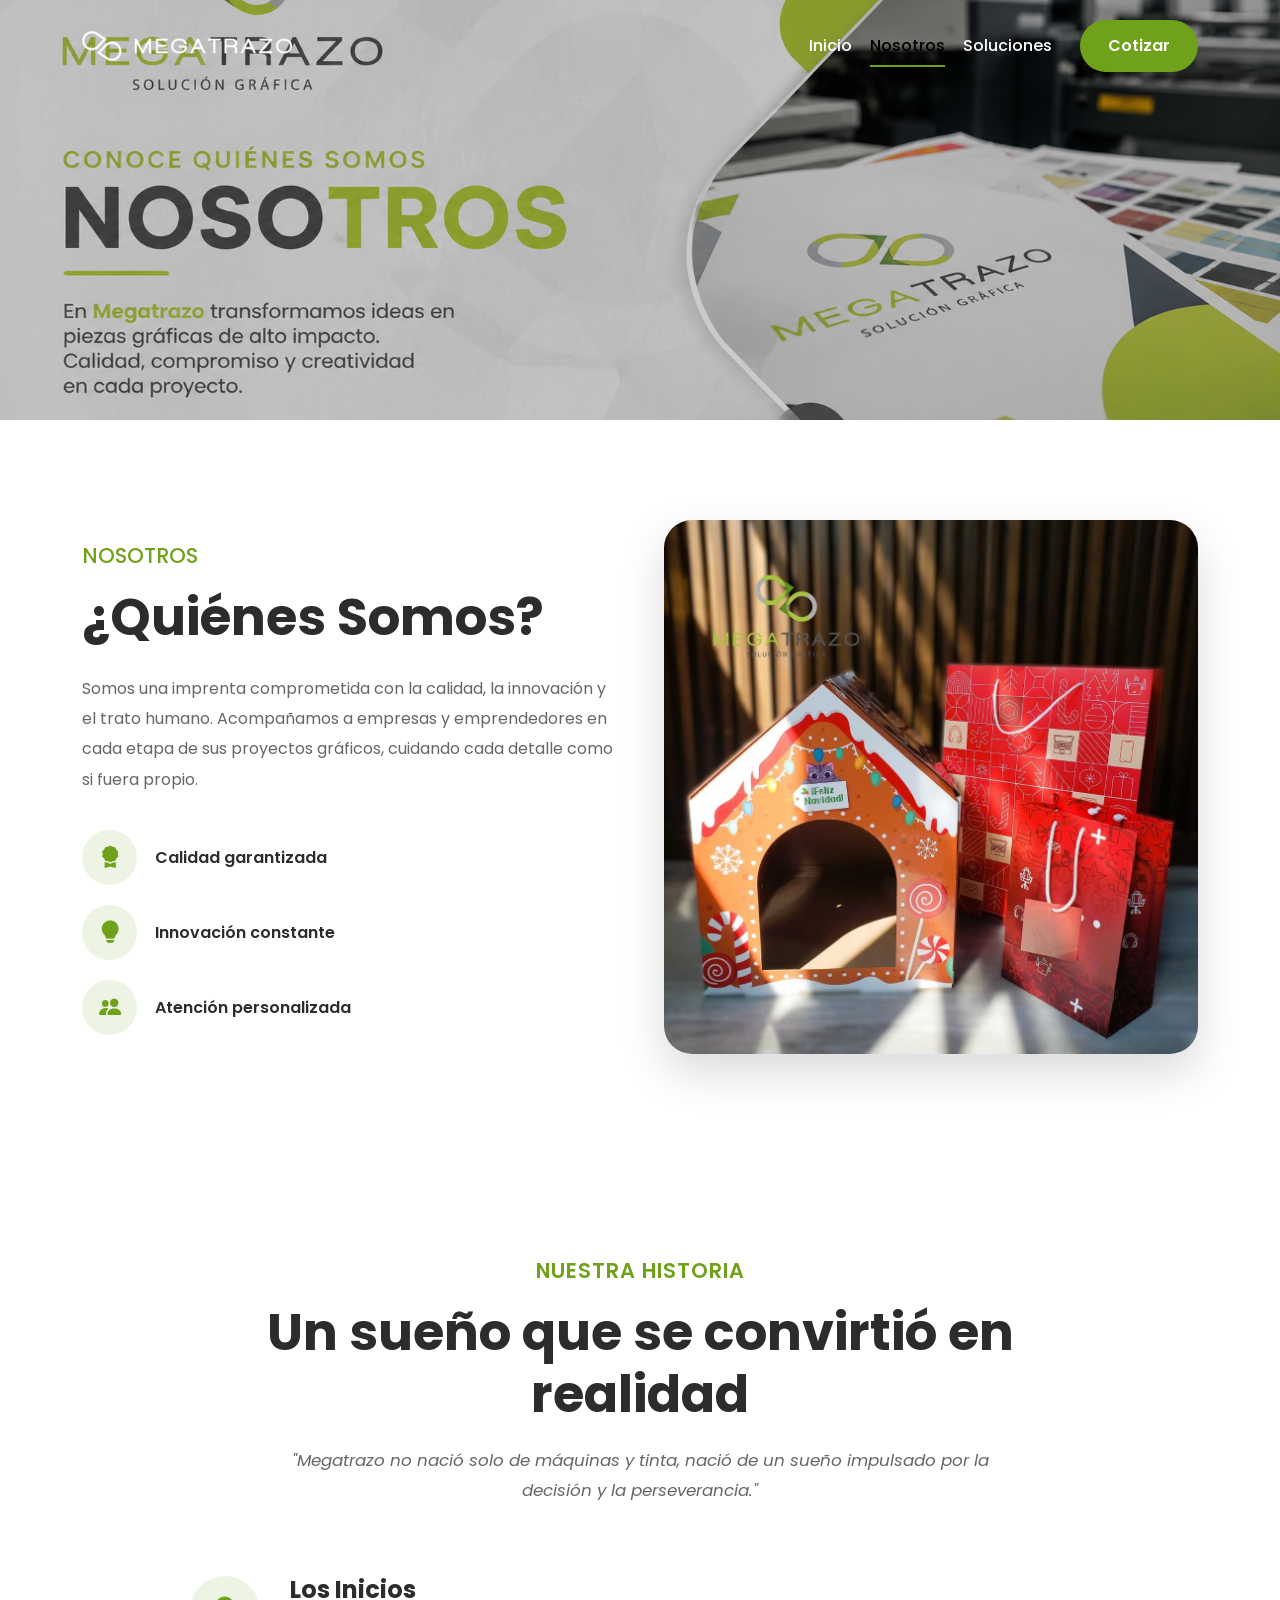
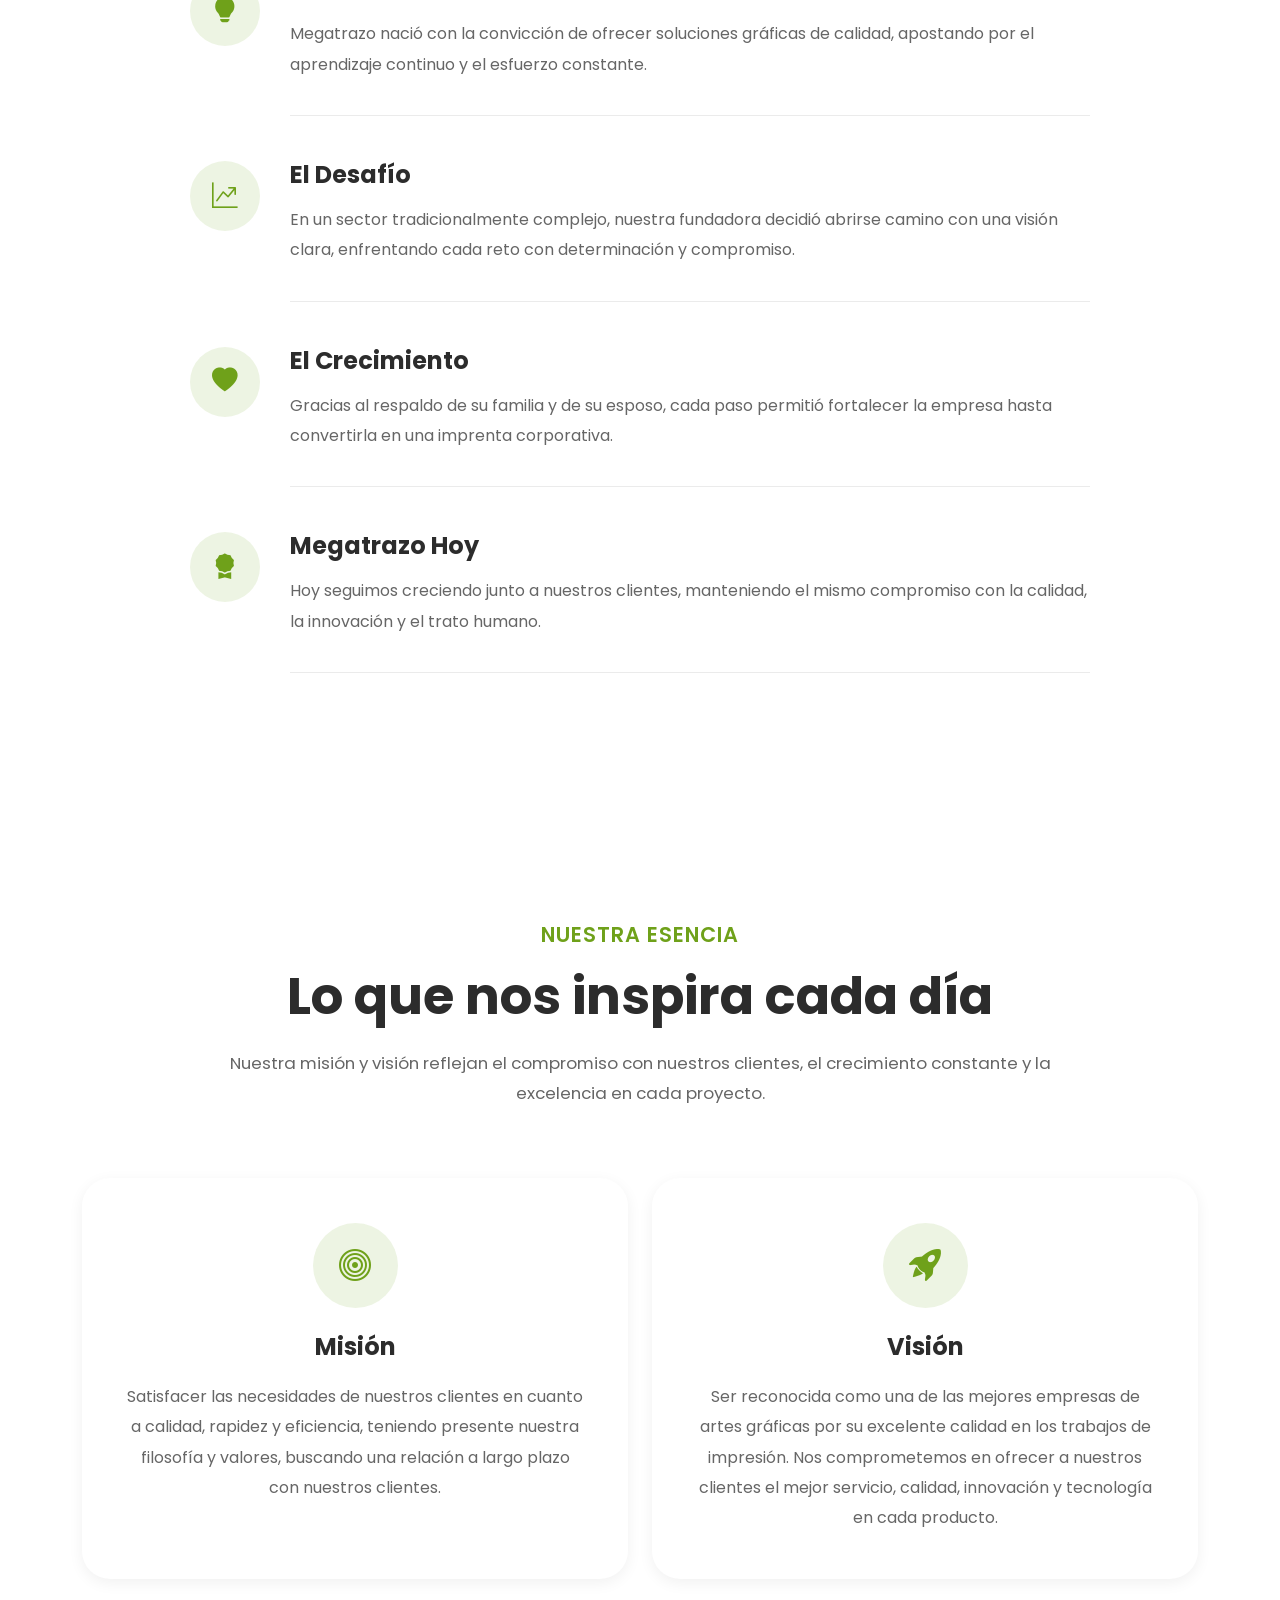
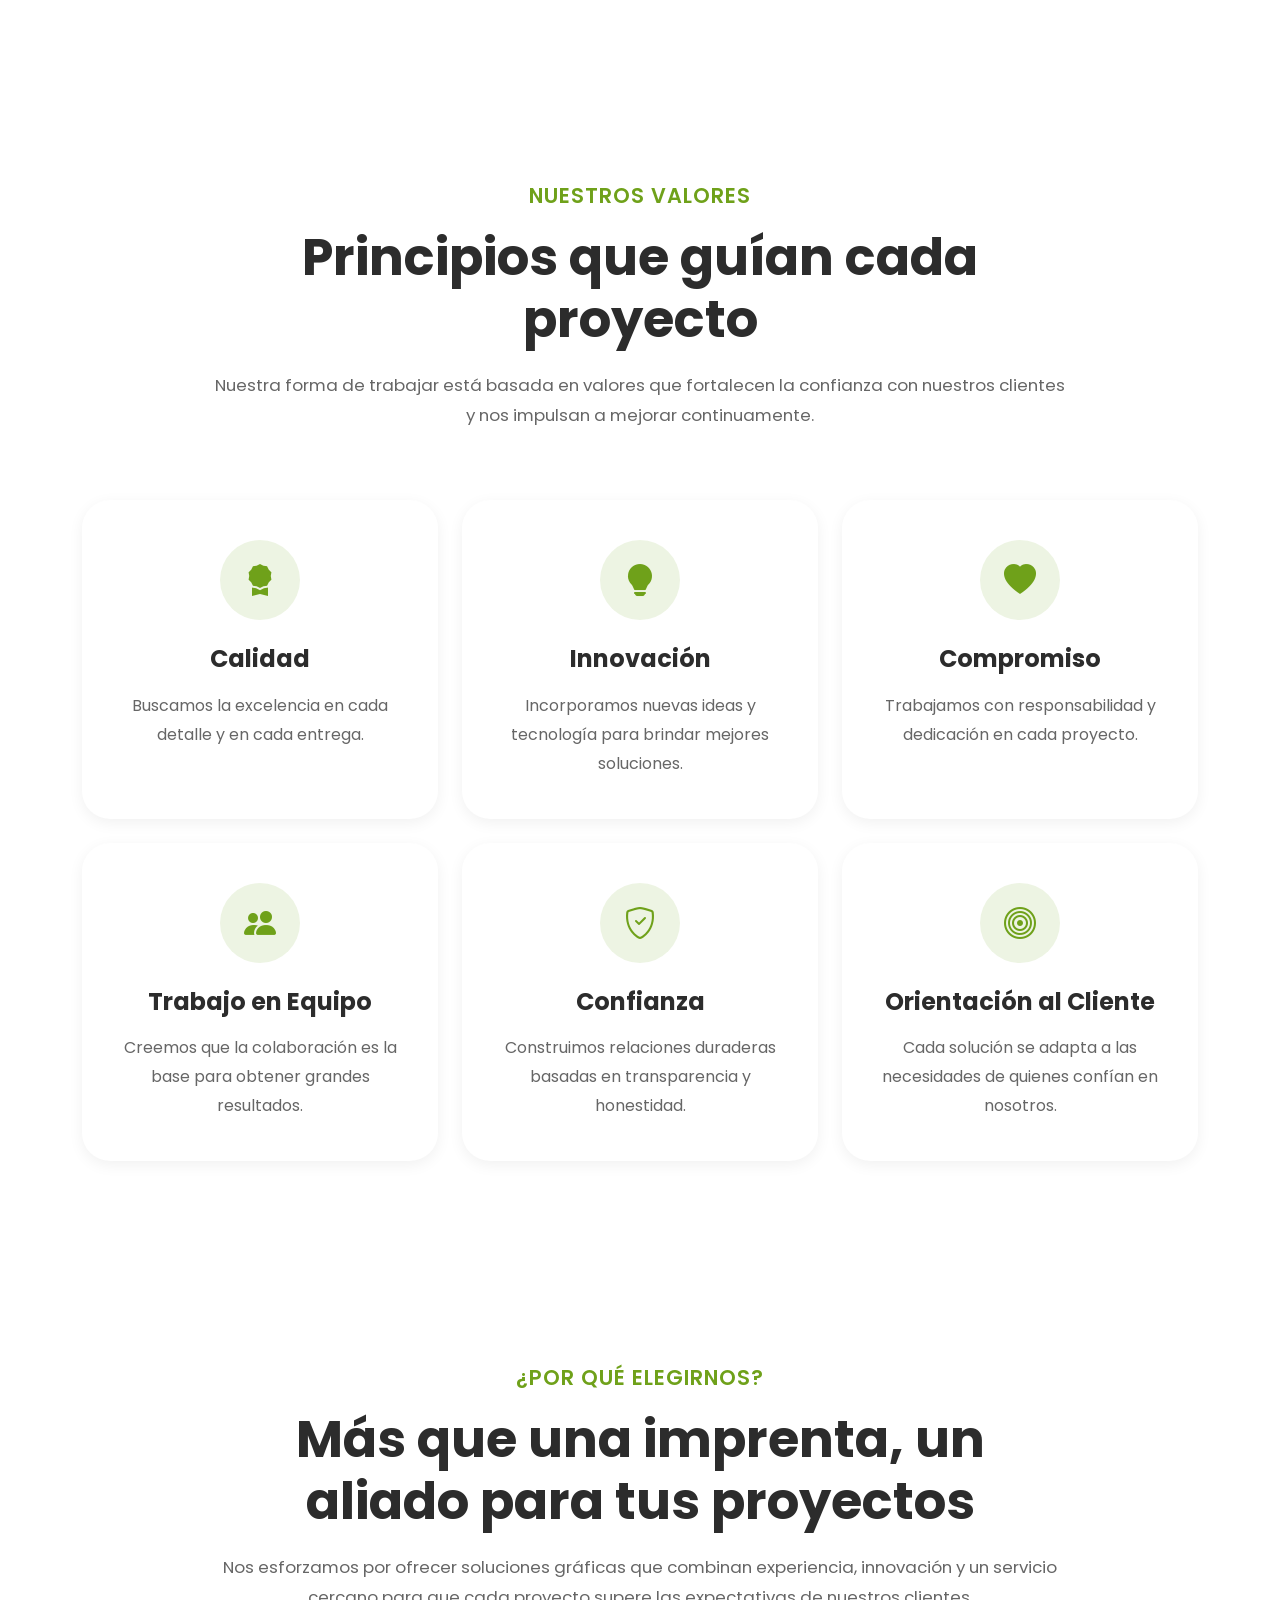
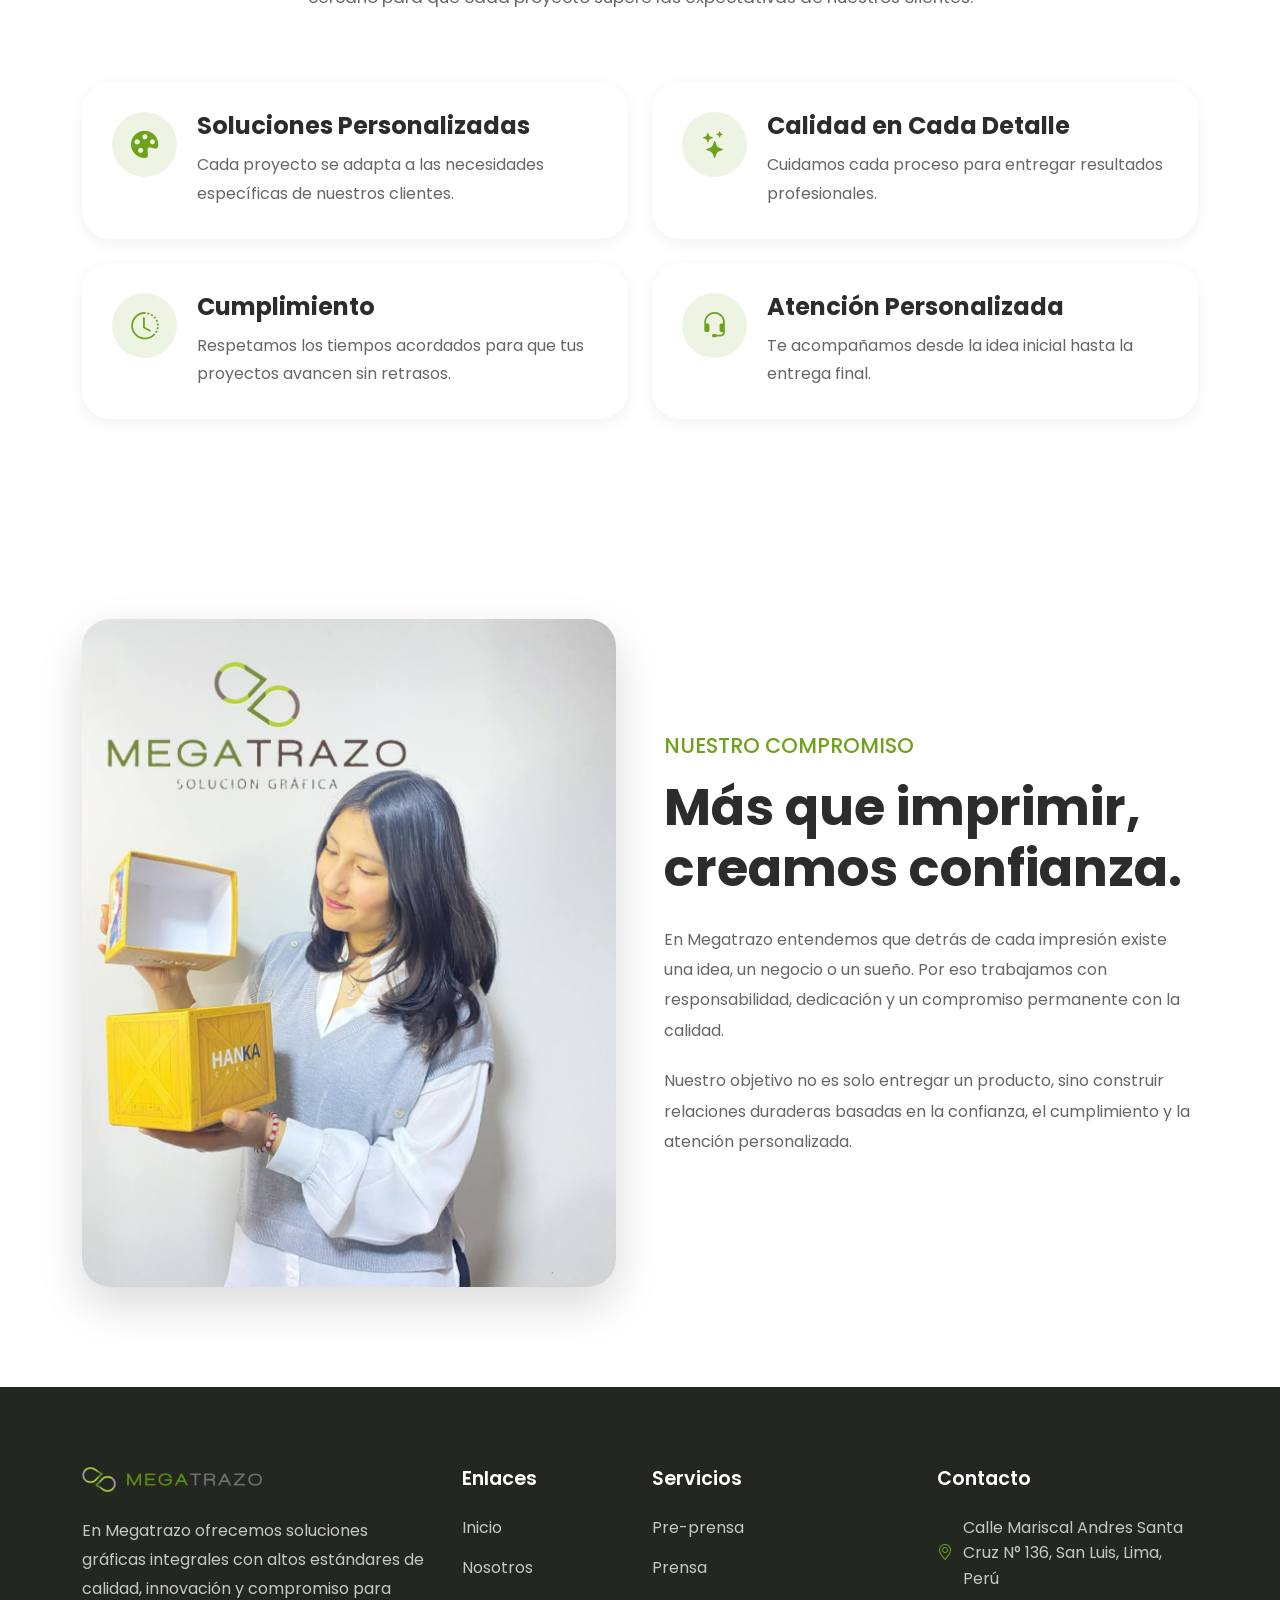
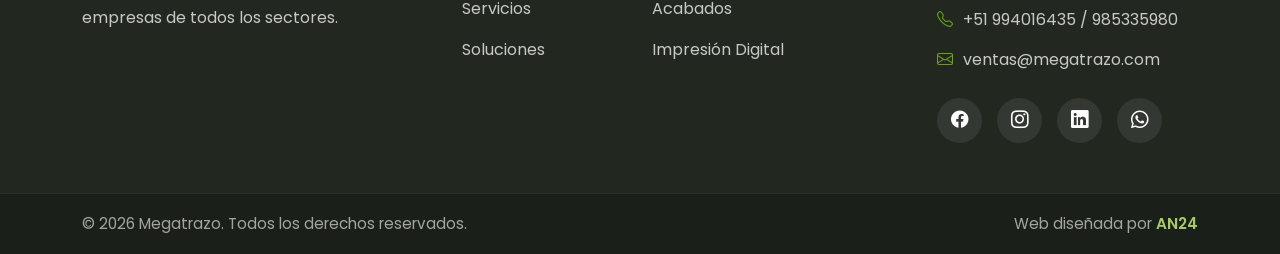
==== page/nosotros.html @ 012199a5 "Add files via upload" ====
<!DOCTYPE html>
<html lang="es">

<head>

    <meta charset="UTF-8">

    <meta name="viewport" content="width=device-width, initial-scale=1.0">

    <title>Megatrazo | Nosotros</title>

    <meta name="description"
        content="Conoce la historia, misión, visión y compromiso de Megatrazo, especialistas en soluciones gráficas e impresión.">

    <!-- Favicon -->

    <link rel="icon" href="../favicon.ico">

    <!-- Google Fonts -->

    <link rel="preconnect" href="https://fonts.googleapis.com">

    <link rel="preconnect" href="https://fonts.gstatic.com" crossorigin>

    <link href="https://fonts.googleapis.com/css2?family=Poppins:wght@300;400;500;600;700;800&display=swap"
        rel="stylesheet">

    <!-- Bootstrap -->

    <link href="https://cdn.jsdelivr.net/npm/bootstrap@5.3.7/dist/css/bootstrap.min.css" rel="stylesheet">

    <!-- Bootstrap Icons -->

    <link rel="stylesheet"
        href="https://cdn.jsdelivr.net/npm/bootstrap-icons@1.13.1/font/bootstrap-icons.min.css">

    <!-- CSS -->

    <link rel="stylesheet" href="../assets/css/global.css">

    <link rel="stylesheet" href="../assets/css/navbar.css">

    <link rel="stylesheet" href="../assets/css/nosotros.css">

    <link rel="stylesheet" href="../assets/css/hero.css">

    <link rel="stylesheet" href="../assets/css/footer.css">

    <link rel="stylesheet" href="../assets/css/animaciones.css">

    <link rel="stylesheet" href="../assets/css/responsive.css">

</head>

<body>

<!--======================================
                NAVBAR
======================================-->

<header class="header">

    <nav class="navbar navbar-expand-lg">

        <div class="container">

            <a class="navbar-brand" href="../index.html">

                <img src="../assets/logos/megatrazoblanco.png" alt="Megatrazo">

            </a>

            <button
                class="navbar-toggler"
                type="button"
                data-bs-toggle="offcanvas"
                data-bs-target="#menuMovil"
                aria-controls="menuMovil"
                aria-label="Abrir menú">

                <i class="bi bi-list"></i>

            </button>

            <div class="collapse navbar-collapse">

                <ul class="navbar-nav ms-auto">

                    <li class="nav-item">

                        <a class="nav-link" href="../index.html">

                            Inicio

                        </a>

                    </li>

                    <li class="nav-item">

                        <a class="nav-link active" href="../page/nosotros.html">

                            Nosotros

                        </a>

                    </li>

                    <li class="nav-item">

                        <a class="nav-link" href="../page/soluciones.html">

                            Soluciones

                        </a>

                    </li>

                </ul>

                <a href="../index.html#contacto" class="btn-navbar">

                    Cotizar

                </a>

            </div>

        </div>

    </nav>

</header>
<!--=====================================
            HERO INTERNO
======================================-->

<section class="page-hero hero-nosotros">

    <div class="page-overlay"></div>

</section>
<!--=====================================
            ¿QUIÉNES SOMOS?
======================================-->

<section class="who-we-are section">

    <div class="container">

        <div class="row align-items-center g-5">

            <!-- Contenido -->

            <div class="col-lg-6">

                <div class="who-content">

                    <span class="section-subtitle">

                        NOSOTROS

                    </span>

                    <h2>

                        ¿Quiénes Somos?

                    </h2>

                    <p>

                        Somos una imprenta comprometida con la calidad,
                        la innovación y el trato humano. Acompañamos
                        a empresas y emprendedores en cada etapa de
                        sus proyectos gráficos, cuidando cada detalle
                        como si fuera propio.

                    </p>

                    <div class="who-features">

                        <div class="feature-item">

                            <i class="bi bi-award-fill"></i>

                            <span>Calidad garantizada</span>

                        </div>

                        <div class="feature-item">

                            <i class="bi bi-lightbulb-fill"></i>

                            <span>Innovación constante</span>

                        </div>

                        <div class="feature-item">

                            <i class="bi bi-people-fill"></i>

                            <span>Atención personalizada</span>

                        </div>

                    </div>

                </div>

            </div>

            <!-- Imagen -->

            <div class="col-lg-6">

                <div class="who-image">

                    <img src="../assets/img/quienessomos.jpeg"
                        alt="¿Quiénes Somos?"
                        class="img-fluid">

                </div>

            </div>

        </div>

    </div>

</section>

<!--=====================================
            NUESTRA HISTORIA
======================================-->

<section class="history section">

    <div class="container">

        <div class="section-header">

            <span class="section-subtitle">

                NUESTRA HISTORIA

            </span>

            <h2>

                Un sueño que se convirtió en realidad

            </h2>

            <p class="history-intro">

                "Megatrazo no nació solo de máquinas y tinta,
                nació de un sueño impulsado por la decisión y la perseverancia."

            </p>

        </div>

        <div class="history-timeline">

            <div class="history-item">

                <div class="history-icon">

                    <i class="bi bi-lightbulb-fill"></i>

                </div>

                <div class="history-content">

                    <h4>Los Inicios</h4>

                    <p>

                        Megatrazo nació con la convicción de ofrecer
                        soluciones gráficas de calidad, apostando por
                        el aprendizaje continuo y el esfuerzo constante.

                    </p>

                </div>

            </div>

            <div class="history-item">

                <div class="history-icon">

                    <i class="bi bi-graph-up-arrow"></i>

                </div>

                <div class="history-content">

                    <h4>El Desafío</h4>

                    <p>

                        En un sector tradicionalmente complejo,
                        nuestra fundadora decidió abrirse camino con
                        una visión clara, enfrentando cada reto con
                        determinación y compromiso.

                    </p>

                </div>

            </div>

            <div class="history-item">

                <div class="history-icon">

                    <i class="bi bi-heart-fill"></i>

                </div>

                <div class="history-content">

                    <h4>El Crecimiento</h4>

                    <p>

                        Gracias al respaldo de su familia y de su esposo,
                        cada paso permitió fortalecer la empresa hasta
                        convertirla en una imprenta corporativa.

                    </p>

                </div>

            </div>

            <div class="history-item">

                <div class="history-icon">

                    <i class="bi bi-award-fill"></i>

                </div>

                <div class="history-content">

                    <h4>Megatrazo Hoy</h4>

                    <p>

                        Hoy seguimos creciendo junto a nuestros clientes,
                        manteniendo el mismo compromiso con la calidad,
                        la innovación y el trato humano.

                    </p>

                </div>

            </div>

        </div>

    </div>

</section>

<!--=====================================
            NUESTRA ESENCIA
======================================-->

<section class="essence section">

    <div class="container">

        <div class="section-header">

            <span class="section-subtitle">

                NUESTRA ESENCIA

            </span>

            <h2>

                Lo que nos inspira cada día

            </h2>

            <p>

                Nuestra misión y visión reflejan el compromiso con nuestros
                clientes, el crecimiento constante y la excelencia en cada proyecto.

            </p>

        </div>

        <div class="row g-4">

            <!-- MISIÓN -->

            <div class="col-lg-6">

                <div class="essence-card">

                    <div class="essence-icon">

                        <i class="bi bi-bullseye"></i>

                    </div>

                    <h3>

                        Misión

                    </h3>

                    <p>

                      Satisfacer las necesidades de nuestros clientes en cuanto a calidad, 
                      rapidez y eficiencia, teniendo presente nuestra filosofía y valores, 
                      buscando una relación a largo plazo con nuestros clientes.

                    </p>

                </div>

            </div>

            <!-- VISIÓN -->

            <div class="col-lg-6">

                <div class="essence-card">

                    <div class="essence-icon">

                        <i class="bi bi-rocket-takeoff-fill"></i>

                    </div>

                    <h3>

                        Visión

                    </h3>

                    <p>

                     Ser reconocida como una de las mejores empresas de artes 
                     gráficas por su excelente calidad en los trabajos de impresión. 
                     Nos comprometemos en ofrecer a nuestros clientes el mejor 
                     servicio, calidad, innovación y tecnología en cada producto.

                    </p>

                </div>

            </div>

        </div>

    </div>

</section>

<!--=====================================
            NUESTROS VALORES
======================================-->

<section class="values section">

    <div class="container">

        <div class="section-header">

            <span class="section-subtitle">

                NUESTROS VALORES

            </span>

            <h2>

                Principios que guían cada proyecto

            </h2>

            <p>

                Nuestra forma de trabajar está basada en valores que fortalecen
                la confianza con nuestros clientes y nos impulsan a mejorar
                continuamente.

            </p>

        </div>

        <div class="row g-4">

            <div class="col-md-6 col-lg-4">

                <div class="value-card">

                    <i class="bi bi-award-fill"></i>

                    <h4>Calidad</h4>

                    <p>

                        Buscamos la excelencia en cada detalle y en cada entrega.

                    </p>

                </div>

            </div>

            <div class="col-md-6 col-lg-4">

                <div class="value-card">

                    <i class="bi bi-lightbulb-fill"></i>

                    <h4>Innovación</h4>

                    <p>

                        Incorporamos nuevas ideas y tecnología para brindar mejores soluciones.

                    </p>

                </div>

            </div>

            <div class="col-md-6 col-lg-4">

                <div class="value-card">

                    <i class="bi bi-heart-fill"></i>

                    <h4>Compromiso</h4>

                    <p>

                        Trabajamos con responsabilidad y dedicación en cada proyecto.

                    </p>

                </div>

            </div>

            <div class="col-md-6 col-lg-4">

                <div class="value-card">

                    <i class="bi bi-people-fill"></i>

                    <h4>Trabajo en Equipo</h4>

                    <p>

                        Creemos que la colaboración es la base para obtener grandes resultados.

                    </p>

                </div>

            </div>

            <div class="col-md-6 col-lg-4">

                <div class="value-card">

                    <i class="bi bi-shield-check"></i>

                    <h4>Confianza</h4>

                    <p>

                        Construimos relaciones duraderas basadas en transparencia y honestidad.

                    </p>

                </div>

            </div>

            <div class="col-md-6 col-lg-4">

                <div class="value-card">

                    <i class="bi bi-bullseye"></i>

                    <h4>Orientación al Cliente</h4>

                    <p>

                        Cada solución se adapta a las necesidades de quienes confían en nosotros.

                    </p>

                </div>

            </div>

        </div>

    </div>

</section>

<!--=====================================
        ¿POR QUÉ ELEGIR MEGATRAZO?
======================================-->

<section class="why-megatrazo section">

    <div class="container">

        <div class="section-header">

            <span class="section-subtitle">

                ¿POR QUÉ ELEGIRNOS?

            </span>

            <h2>

                Más que una imprenta, un aliado para tus proyectos

            </h2>

            <p>

                Nos esforzamos por ofrecer soluciones gráficas que combinan
                experiencia, innovación y un servicio cercano para que cada
                proyecto supere las expectativas de nuestros clientes.

            </p>

        </div>

        <div class="row g-4">

            <div class="col-md-6">

                <div class="why-card">

                    <i class="bi bi-palette-fill"></i>

                    <div>

                        <h4>Soluciones Personalizadas</h4>

                        <p>Cada proyecto se adapta a las necesidades específicas de nuestros clientes.</p>

                    </div>

                </div>

            </div>

            <div class="col-md-6">

                <div class="why-card">

                    <i class="bi bi-stars"></i>

                    <div>

                        <h4>Calidad en Cada Detalle</h4>

                        <p>Cuidamos cada proceso para entregar resultados profesionales.</p>

                    </div>

                </div>

            </div>

            <div class="col-md-6">

                <div class="why-card">

                    <i class="bi bi-clock-history"></i>

                    <div>

                        <h4>Cumplimiento</h4>

                        <p>Respetamos los tiempos acordados para que tus proyectos avancen sin retrasos.</p>

                    </div>

                </div>

            </div>

            <div class="col-md-6">

                <div class="why-card">

                    <i class="bi bi-headset"></i>

                    <div>

                        <h4>Atención Personalizada</h4>

                        <p>Te acompañamos desde la idea inicial hasta la entrega final.</p>

                    </div>

                </div>

            </div>

        </div>

    </div>

</section>

<!--=====================================
        NUESTRO COMPROMISO
======================================-->

<section class="commitment section">

    <div class="container">

        <div class="row align-items-center g-5">

            <div class="col-lg-6">

                <div class="commitment-image">

                    <img src="../assets/img/compromiso.jpeg"
                        class="img-fluid"
                        alt="Compromiso Megatrazo">

                </div>

            </div>

            <div class="col-lg-6">

                <div class="commitment-content">

                    <span class="section-subtitle">

                        NUESTRO COMPROMISO

                    </span>

                    <h2>

                        Más que imprimir, creamos confianza.

                    </h2>

                    <p>

                        En Megatrazo entendemos que detrás de cada impresión
                        existe una idea, un negocio o un sueño. Por eso
                        trabajamos con responsabilidad, dedicación y un
                        compromiso permanente con la calidad.

                    </p>

                    <p>

                        Nuestro objetivo no es solo entregar un producto,
                        sino construir relaciones duraderas basadas en la
                        confianza, el cumplimiento y la atención
                        personalizada.

                    </p>

                </div>

            </div>

        </div>

    </div>

</section>

<!--=====================================
                FOOTER
======================================-->

<footer class="footer">

    <div class="container">

        <div class="row gy-5">

            <!-- Logo -->

            <div class="col-lg-4">

                <img src="../assets/logos/megatrazologo.png"
                     alt="Megatrazo"
                     class="footer-logo">

                <p class="footer-description">

                    En Megatrazo ofrecemos soluciones gráficas integrales con altos estándares de calidad, innovación y compromiso para empresas de todos los sectores.

                </p>

            </div>

            <!-- Enlaces -->

            <div class="col-lg-2 col-md-4">

                <h5>Enlaces</h5>

                <ul>

                    <li><a href="index.html">Inicio</a></li>

                    <li><a href="pages/nosotros.html">Nosotros</a></li>

                    <li><a href="pages/servicios.html">Servicios</a></li>

                    <li><a href="pages/soluciones.html">Soluciones</a></li>

                </ul>

            </div>

            <!-- Servicios -->

            <div class="col-lg-3 col-md-4">

                <h5>Servicios</h5>

                <ul>

                    <li>Pre-prensa</li>

                    <li>Prensa</li>

                    <li>Acabados</li>

                    <li>Impresión Digital</li>

                </ul>

            </div>

            <!-- Contacto -->

            <div class="col-lg-3 col-md-4">

                <h5>Contacto</h5>

                <ul>

                    <li>

                        <i class="bi bi-geo-alt"></i>

                        Calle Mariscal Andres Santa Cruz N° 136, San Luis, Lima, Perú

                    </li>

                    <li>

                        <i class="bi bi-telephone"></i>

                        +51 994016435 / 985335980

                    </li>

                    <li>

                        <i class="bi bi-envelope"></i>

                        ventas@megatrazo.com

                    </li>

                </ul>

                <div class="footer-social">

                    <a href="#"><i class="bi bi-facebook"></i></a>

                    <a href="#"><i class="bi bi-instagram"></i></a>

                    <a href="#"><i class="bi bi-linkedin"></i></a>

                    <a href="#"><i class="bi bi-whatsapp"></i></a>

                </div>

            </div>

        </div>

    </div>

</footer>

<!--=====================================
            SUB FOOTER
======================================-->

<div class="sub-footer">

    <div class="container">

        <div class="sub-footer-content">

            <span>

                © 2026 Megatrazo. Todos los derechos reservados.

            </span>

            <span>

                Web diseñada por

                <a href="https://andresv241218.github.io/AN24/"
                   target="_blank">

                    AN24

                </a>

            </span>

        </div>

    </div>

</div>

    <!-- Bootstrap -->

    <script src="https://cdn.jsdelivr.net/npm/bootstrap@5.3.7/dist/js/bootstrap.bundle.min.js"></script>

    <!-- JavaScript -->

    <script src="../assets/js/navbar.js"></script>

    <script src="../assets/js/animaciones.js"></script>

</body>

</html>
---- assets/css/global.css ----
/*=========================================
            GOOGLE FONTS
=========================================*/

@import url('https://fonts.googleapis.com/css2?family=Poppins:wght@300;400;500;600;700;800&display=swap');


/*=========================================
            VARIABLES GLOBALES
=========================================*/

:root{

    /* COLORES CORPORATIVOS */

    --primary: #6FA11A;
    --primary-dark: #5A8C16;
    --primary-light: #A7C96A;

    /* FONDOS */

    --white: #FFFFFF;
    --background: #F7F8F5;
    --surface: #FFFFFF;
    --surface-alt: #F2F4EF;

    /* TEXTOS */

    --text: #2C2C2C;
    --text-light: #666666;
    --text-muted: #8A8A8A;

    /* BORDES */

    --border: #E5E7EB;

    /* SOMBRAS */

    --shadow-sm: 0 4px 15px rgba(0,0,0,.06);
    --shadow: 0 10px 30px rgba(0,0,0,.08);
    --shadow-lg: 0 18px 45px rgba(0,0,0,.15);

    /* RADIOS */

    --radius-sm: 10px;
    --radius: 18px;
    --radius-lg: 28px;

    /* TRANSICIONES */

    --transition: .35s ease;

}


/*=========================================
                RESET
=========================================*/

*{

    margin:0;
    padding:0;
    box-sizing:border-box;

}

html{

    scroll-behavior:smooth;

}

body{

    font-family:'Poppins',sans-serif;
    background:var(--background);
    color:var(--text);
    overflow-x:hidden;
    line-height:1.6;

}

img{

    max-width:100%;
    display:block;

}

a{

    text-decoration:none;
    color:inherit;

}

ul,
ol{

    list-style:none;
    margin:0;
    padding:0;

}

button{

    border:none;
    background:none;
    cursor:pointer;
    font-family:inherit;

}

input,
textarea,
select{

    font-family:inherit;
    outline:none;

}

textarea{

    resize:none;

}


/*=========================================
            CONTENEDOR
=========================================*/

.container{

    width:min(92%,1320px);
    margin:auto;

}


/*=========================================
            TIPOGRAFÍA
=========================================*/

h1,
h2,
h3,
h4,
h5,
h6{

    color:var(--text);
    font-weight:700;
    line-height:1.2;

}

h1{

    font-size:clamp(2.8rem,6vw,5rem);

}

h2{

    font-size:clamp(2.2rem,4vw,3.2rem);

}

h3{

    font-size:1.5rem;

}

p{

    color:var(--text-light);
    line-height:1.8;
    margin-bottom:0;

}


/*=========================================
            BOTONES
=========================================*/

.btn-primary{

    display:inline-flex;
    align-items:center;
    justify-content:center;
    gap:10px;

    padding:15px 30px;

    background:var(--primary);

    color:var(--white);

    border-radius:var(--radius);

    font-weight:600;

    transition:var(--transition);

    box-shadow:var(--shadow);

}

.btn-primary:hover{

    background:var(--primary-dark);

    transform:translateY(-4px);

    color:var(--white);

}

.btn-secondary{

    display:inline-flex;
    align-items:center;
    justify-content:center;
    gap:10px;

    padding:15px 30px;

    border:2px solid var(--white);

    color:var(--white);

    border-radius:var(--radius);

    transition:var(--transition);

}

.btn-secondary:hover{

    background:var(--white);

    color:var(--text);

}


/*=========================================
            SECCIONES
=========================================*/

section{

    padding:100px 0;

}


/*=========================================
        TITULO DE SECCIÓN
=========================================*/

.section-header{

    max-width:700px;

    margin:0 auto 60px;

    text-align:center;

}

.section-header span{

    display:inline-block;

    margin-bottom:15px;

    color:var(--primary);

    font-weight:600;

    letter-spacing:1px;

    text-transform:uppercase;

}

.section-header h2{

    margin-bottom:20px;

}

.section-header p{

    font-size:1.05rem;

}


/*=========================================
            SELECCIÓN
=========================================*/

::selection{

    background:var(--primary);

    color:var(--white);

}


/*=========================================
            SCROLLBAR
=========================================*/

::-webkit-scrollbar{

    width:10px;

}

::-webkit-scrollbar-track{

    background:#ECECEC;

}

::-webkit-scrollbar-thumb{

    background:var(--primary);

    border-radius:30px;

}

::-webkit-scrollbar-thumb:hover{

    background:var(--primary-dark);

}

/*=========================================
        SECTION
=========================================*/

.section{

    padding: 100px 0;

}


/*=========================================
        SECTION HEADER
=========================================*/

.section-header{

    max-width: 850px;

    margin: 0 auto 70px;

    text-align: center;

}

.section-title-main{

    font-size: clamp(2.8rem, 5vw, 4rem);

    font-weight: 700;

    line-height: 1.2;

    color: var(--text);

    margin-bottom: 18px;

}

.section-subtitle{

    font-size: 1.3rem;

    font-weight: 500;

    color: var(--primary);

    margin-bottom: 20px;

}

.section-description{

    max-width: 700px;

    margin: 0 auto;

    font-size: 1.05rem;

    line-height: 1.8;

    color: var(--text-light);

}
---- assets/css/navbar.css ----
/*=========================================
                NAVBAR
=========================================*/

.header{

    position: fixed;

    top: 0;

    left: 0;

    width: 100%;

    z-index: 9999;

}


/*=========================================
            NAVBAR
=========================================*/

.navbar{

    padding: 20px 0;

    transition: var(--transition);

    background: transparent;

}

.navbar.scrolled{

    background: #afe05a;

    backdrop-filter: blur(18px);

    -webkit-backdrop-filter: blur(18px);

    box-shadow: var(--shadow);

    padding: 14px 0;

}


/*=========================================
                LOGO
=========================================*/

.navbar-brand{

    padding: 0;

}

.navbar-brand img{

    height: 30px;

    transition: var(--transition);

}

.navbar-brand:hover img{

    transform: scale(1.05);

}


/*=========================================
                MENU
=========================================*/

.navbar-nav{

    gap: 18px;

}

.nav-link{

    position: relative;

    color: var(--white);

    font-weight: 500;

    padding: 0 !important;

    transition: var(--transition);

}

.navbar.scrolled .nav-link{

    color: var(--text);

}

.nav-link:hover{

    color: var(--primary);

}


/*=========================================
        LINEA ANIMADA
=========================================*/

.nav-link::after{

    content: "";

    position: absolute;

    left: 0;

    bottom: -8px;

    width: 0;

    height: 2px;

    background: var(--primary);

    transition: var(--transition);

}

.nav-link:hover::after,

.nav-link.active::after{

    width: 100%;

}


/*=========================================
            BOTON COTIZAR
=========================================*/

.btn-navbar{

    display: inline-flex;

    align-items: center;

    justify-content: center;

    padding: 13px 28px;

    background: var(--primary);

    color: var(--white);

    border-radius: 50px;

    font-weight: 600;

    transition: var(--transition);

    box-shadow: var(--shadow-sm);

    margin-left: 28px;

}

.btn-navbar:hover{

    background: var(--primary-dark);

    color: var(--white);

    transform: translateY(-3px);

    box-shadow: var(--shadow);

}


/*=========================================
            HAMBURGUESA
=========================================*/

.navbar-toggler{

    border: none;

    padding: 0;

    color: var(--white);

    font-size: 2rem;

    transition: var(--transition);

}

.navbar-toggler:focus{

    box-shadow: none;

}

.navbar.scrolled .navbar-toggler{

    color: var(--text);

}


/*=========================================
            OFFCANVAS
=========================================*/

.offcanvas{

    width: 320px;

    background: var(--surface);

}

.offcanvas-header{

    padding: 25px;

    border-bottom: 1px solid var(--border);

}

.offcanvas-body{

    padding: 30px 25px;

}


/*=========================================
            MENU MOVIL
=========================================*/

.mobile-menu{

    display: flex;

    flex-direction: column;

    gap: 20px;

}

.mobile-menu li{

    border-bottom: 1px solid var(--border);

    padding-bottom: 18px;

}

.mobile-menu a{

    display: flex;

    align-items: center;

    gap: 14px;

    color: var(--text);

    font-weight: 500;

    transition: var(--transition);

}

.mobile-menu a:hover{

    color: var(--primary);

    padding-left: 10px;

}

.mobile-menu i{

    font-size: 1.2rem;

    color: var(--primary);

}


/*=========================================
        BOTON MOVIL
=========================================*/

.offcanvas .btn-navbar{

    width: 100%;

    margin-top: 35px;

    border-radius: var(--radius);

}
---- assets/css/nosotros.css ----
/*=========================================
            ¿QUIÉNES SOMOS?
=========================================*/

.who-we-are{

    background:var(--white);

}

.who-content h2{

    margin:15px 0 25px;

}

.who-content p{

    line-height:1.9;

    color:var(--text-light);

    margin-bottom:35px;

}

.who-features{

    display:flex;

    flex-direction:column;

    gap:20px;

}

.feature-item{

    display:flex;

    align-items:center;

    gap:18px;

}

.feature-item i{

    width:55px;

    height:55px;

    border-radius:50%;

    background:rgba(111,161,26,.12);

    color:var(--primary);

    display:flex;

    justify-content:center;

    align-items:center;

    font-size:1.4rem;

}

.feature-item span{

    font-weight:600;

}

.who-image{

    overflow:hidden;

    border-radius:var(--radius-lg);

    box-shadow:var(--shadow-lg);

}

.who-image img{

    width:100%;

    height:100%;

    object-fit:cover;

    display:block;

}

.who-image:hover img{

    transform:scale(1.05);

}

/*=========================================
            NUESTRA HISTORIA
=========================================*/

.history{

    background:var(--surface);

}

.history-intro{

    max-width:750px;

    margin:20px auto 60px;

    font-size:1.2rem;

    font-style:italic;

    text-align:center;

    color:var(--text-light);

}

.history-timeline{

    max-width:900px;

    margin:auto;

}

.history-item{

    display:flex;

    gap:30px;

    margin-bottom:45px;

}

.history-icon{

    width:70px;

    height:70px;

    min-width:70px;

    border-radius:50%;

    background:rgba(111,161,26,.12);

    display:flex;

    justify-content:center;

    align-items:center;

}

.history-icon i{

    font-size:1.6rem;

    color:var(--primary);

}

.history-content{

    padding-bottom:35px;

    border-bottom:1px solid rgba(0,0,0,.08);

}

.history-content h4{

    margin-bottom:15px;

}

.history-content p{

    line-height:1.9;

    color:var(--text-light);

    margin:0;

}

/*=========================================
            NUESTRA ESENCIA
=========================================*/

.essence{

    background:var(--white);

}

.essence-card{

    background:var(--surface);

    border-radius:var(--radius-lg);

    padding:45px;

    height:100%;

    text-align:center;

    transition:var(--transition);

    box-shadow:var(--shadow-sm);

}

.essence-card:hover{

    transform:translateY(-10px);

    box-shadow:var(--shadow-lg);

}

.essence-icon{

    width:85px;

    height:85px;

    margin:auto;

    margin-bottom:25px;

    border-radius:50%;

    background:rgba(111,161,26,.12);

    display:flex;

    justify-content:center;

    align-items:center;

}

.essence-icon i{

    font-size:2rem;

    color:var(--primary);

}

.essence-card h3{

    margin-bottom:20px;

}

.essence-card p{

    color:var(--text-light);

    line-height:1.9;

    margin:0;

}

/*=========================================
            NUESTROS VALORES
=========================================*/

.values{

    background:var(--surface);

}

.value-card{

    background:var(--white);

    border-radius:var(--radius-lg);

    padding:40px 30px;

    text-align:center;

    height:100%;

    transition:var(--transition);

    box-shadow:var(--shadow-sm);

}

.value-card:hover{

    transform:translateY(-10px);

    box-shadow:var(--shadow-lg);

}

.value-card i{

    width:80px;

    height:80px;

    margin:0 auto 25px;

    border-radius:50%;

    background:rgba(111,161,26,.12);

    color:var(--primary);

    display:flex;

    justify-content:center;

    align-items:center;

    font-size:2rem;

}

.value-card h4{

    margin-bottom:18px;

}

.value-card p{

    color:var(--text-light);

    line-height:1.8;

    margin:0;

}

/*=========================================
        ¿POR QUÉ ELEGIR MEGATRAZO?
=========================================*/

.why-megatrazo{

    background:var(--white);

}

.why-card{

    background:var(--surface);

    border-radius:var(--radius-lg);

    padding:30px;

    display:flex;

    align-items:flex-start;

    gap:20px;

    height:100%;

    transition:var(--transition);

    box-shadow:var(--shadow-sm);

}

.why-card:hover{

    transform:translateY(-8px);

    box-shadow:var(--shadow-lg);

}

.why-card i{

    width:65px;

    height:65px;

    min-width:65px;

    border-radius:50%;

    background:rgba(111,161,26,.12);

    color:var(--primary);

    display:flex;

    justify-content:center;

    align-items:center;

    font-size:1.7rem;

    flex-shrink:0;

}

/* NUEVO */
.why-card div{

    flex:1;

}

.why-card h4{

    margin-bottom:10px;

}

.why-card p{

    margin:0;

    color:var(--text-light);

    line-height:1.8;

}

/*=========================================
        NUESTRO COMPROMISO
=========================================*/

.commitment{

    background:var(--surface);

}

.commitment-image{

    overflow:hidden;

    border-radius:var(--radius-lg);

    box-shadow:var(--shadow-lg);

}

.commitment-image img{

    width:100%;

    height:100%;

    display:block;

    object-fit:cover;

    transition:.5s;

}

.commitment-image:hover img{

    transform:scale(1.05);

}

.commitment-content h2{

    margin:15px 0 25px;

}

.commitment-content p{

    color:var(--text-light);

    line-height:1.9;

    margin-bottom:20px;

}
---- assets/css/hero.css ----
/*=========================================
                HERO
=========================================*/

.hero{

    position: relative;

    height: 100vh;

    min-height: 750px;

    display: flex;

    align-items: center;

    overflow: hidden;

}

/*=========================================
            SUBTÍTULO HERO
=========================================*/

.hero-subtitle{

    color: rgba(255,255,255,.92);

    font-size: clamp(1.3rem,2vw,2rem);

    font-weight: 400;

    letter-spacing: 4px;

    text-transform: uppercase;

    margin-bottom: 30px;

}

/*=========================================
                VIDEO
=========================================*/

.hero-video{

    position: absolute;

    inset: 0;

    width: 100%;

    height: 100%;

    object-fit: cover;

    z-index: 1;

}


/*=========================================
                OVERLAY
=========================================*/

.hero-overlay{

    position: absolute;

    inset: 0;

    background: linear-gradient(
        100deg,
        rgba(0,0,0,.72) 0%,
        rgba(0,0,0,.55) 35%,
        rgba(0,0,0,.35) 70%,
        rgba(0,0,0,.45) 100%
    );

    z-index: 2;

}


/*=========================================
            CONTENIDO
=========================================*/

.hero .container{

    position: relative;

    z-index: 3;

}

.hero-content{

    max-width: 700px;

    color: var(--white);

}


/*=========================================
                BADGE
=========================================*/

.hero-badge{

    display: inline-flex;

    align-items: center;

    gap: 10px;

    padding: 12px 22px;

    margin-bottom: 28px;

    border-radius: 50px;

    background: rgba(255,255,255,.15);

    backdrop-filter: blur(14px);

    border: 1px solid rgba(255,255,255,.20);

    color: var(--white);

    font-size: .95rem;

    font-weight: 500;

}

.hero-badge i{

    color: var(--primary-light);

}


/*=========================================
                TITULO
=========================================*/

.hero h1{

    color: var(--white);

    font-size: clamp(4rem,7vw,6rem);

    font-weight: 700;

    letter-spacing: 1px;

    margin-bottom: 12px;

}
.hero h1 span{

    color: var(--primary-light);

}


/*=========================================
            DESCRIPCIÓN
=========================================*/

.hero p{

    color: rgba(255,255,255,.88);

    font-size: 1.1rem;

    line-height: 1.8;

    max-width: 620px;

    margin-bottom: 40px;

}


/*=========================================
                BOTONES
=========================================*/

.hero-buttons{

    display: flex;

    align-items: center;

    gap: 18px;

    flex-wrap: wrap;

}


/*=========================================
        BOTÓN SECUNDARIO
=========================================*/

.btn-secondary{

    display: inline-flex;

    align-items: center;

    justify-content: center;

    gap: 10px;

    padding: 15px 30px;

    border: 2px solid rgba(255,255,255,.85);

    border-radius: var(--radius);

    color: var(--white);

    font-weight: 600;

    transition: var(--transition);

}

.btn-secondary:hover{

    background: var(--white);

    color: var(--text);

}


/*=========================================
            SCROLL INDICATOR
=========================================*/

.scroll-indicator{

    position: absolute;

    bottom: 35px;

    left: 50%;

    transform: translateX(-50%);

    z-index: 5;

    color: var(--white);

    font-size: 2rem;

    animation: scrollDown 2s infinite;

}

@keyframes scrollDown{

    0%{

        transform: translate(-50%,0);

        opacity:0;

    }

    50%{

        opacity:1;

    }

    100%{

        transform: translate(-50%,15px);

        opacity:0;

    }

}
/*=========================================
            NOSOTROS
=========================================*/
/*=========================================
            HERO INTERNO
=========================================*/

.page-hero{

    position:relative;

    width:100%;

    height:420px;

    overflow:hidden;

    background-position:center;

    background-repeat:no-repeat;

    background-size:cover;

    animation:heroZoom 12s ease-in-out infinite alternate;

}

.hero-nosotros{

    background-image:url(../img/bannernosotros.png);

}

.page-overlay{

    position:absolute;

    inset:0;

    background:rgba(0,0,0,.20);

}
@keyframes heroZoom{

    from{

        background-size:100%;

    }

    to{

        background-size:108%;

    }

}

/*=========================================
            HERO INTERNO
=========================================*/

.page-hero2{

    position:relative;

    width:100%;

    height:420px;

    overflow:hidden;

    background-position:center;

    background-repeat:no-repeat;

    background-size:cover;

    animation:heroZoom 12s ease-in-out infinite alternate;    
}

.hero-soluciones{

    background-image:url(../img/bannerservicios.jpg);

}

.page-overlay{

    position:absolute;

    inset:0;

    background:rgba(0,0,0,.20);

}
---- assets/css/footer.css ----
/*=========================================
                FOOTER
=========================================*/

.footer{

    background:#222720;

    color:var(--white);

    padding:80px 0 50px;

}

.footer-logo{

    width:180px;

    margin-bottom:25px;

}

.footer-description{

    color:rgba(255,255,255,.75);

    line-height:1.8;

    max-width:350px;

    margin-bottom:0;

}

/*=========================================
            TITULOS
=========================================*/

.footer h5{

    color:var(--white);

    font-size:1.2rem;

    font-weight:600;

    margin-bottom:25px;

}

/*=========================================
            LISTAS
=========================================*/

.footer ul{

    list-style:none;

    padding:0;

    margin:0;

}

.footer ul li{

    margin-bottom:15px;

    color:rgba(255,255,255,.75);

    display:flex;

    align-items:center;

    gap:10px;

}

.footer ul li i{

    color:var(--primary);

    font-size:1rem;

}

.footer a{

    color:rgba(255,255,255,.75);

    text-decoration:none;

    transition:var(--transition);

}

.footer a:hover{

    color:var(--primary-light);

    padding-left:5px;

}

/*=========================================
        REDES SOCIALES
=========================================*/

.footer-social{

    display:flex;

    gap:15px;

    margin-top:25px;

}

.footer-social a{

    width:45px;

    height:45px;

    border-radius:50%;

    background:rgba(255,255,255,.08);

    display:flex;

    justify-content:center;

    align-items:center;

    color:var(--white);

    font-size:1.1rem;

    transition:var(--transition);

}

.footer-social a:hover{

    background:var(--primary);

    color:var(--white);

    transform:translateY(-5px);

}

/*=========================================
            SUB FOOTER
=========================================*/

.sub-footer{

    background:#1B1F19;

    border-top:1px solid rgba(255,255,255,.08);

    padding:18px 0;

}

.sub-footer-content{

    display:flex;

    justify-content:space-between;

    align-items:center;

    gap:20px;

    color:rgba(255,255,255,.6);

    font-size:.95rem;

}

.sub-footer a{

    color:var(--primary-light);

    text-decoration:none;

    font-weight:600;

    transition:var(--transition);

}

.sub-footer a:hover{

    color:var(--white);

}
---- assets/css/animaciones.css ----
/*=========================================
        ANIMACIÓN ABOUT
=========================================*/

.about{

    opacity: 0;

    transform: translateY(50px);

    transition: opacity .8s ease,
                transform .8s ease;

}

.about.show{

    opacity: 1;

    transform: translateY(0);

}

/*=========================================
        SERVICES
=========================================*/

.services{

    opacity:0;

    transform:translateY(50px);

    transition:opacity .8s ease,
               transform .8s ease;

}

.services.show{

    opacity:1;

    transform:translateY(0);

}

/*=========================================
        WHY US
=========================================*/

.why-us{

    opacity:0;

    transform:translateY(60px);

    transition:opacity .8s ease,
               transform .8s ease;

}

.why-us.show{

    opacity:1;

    transform:translateY(0);

}

/*=========================================
            PROCESS
=========================================*/

.process{

    opacity:0;

    transform:translateY(60px);

    transition:opacity .8s ease,
               transform .8s ease;

}

.process.show{

    opacity:1;

    transform:translateY(0);

}

/*=========================================
            CLIENTS
=========================================*/

.clients{

    opacity:0;

    transform:translateY(60px);

    transition:opacity .8s ease,
               transform .8s ease;

}

.clients.show{

    opacity:1;

    transform:translateY(0);

}

/*=========================================
                CTA
=========================================*/

.cta{

    opacity:0;

    transform:translateY(60px);

    transition:opacity .8s ease,
               transform .8s ease;

}

.cta.show{

    opacity:1;

    transform:translateY(0);

}

/*=========================================
                FOOTER
=========================================*/

.footer{

    opacity:0;

    transform:translateY(60px);

    transition:opacity .8s ease,
               transform .8s ease;

}

.footer.show{

    opacity:1;

    transform:translateY(0);

}

.sub-footer{

    opacity:0;

    transition:opacity 1s ease;

}

.sub-footer.show{

    opacity:1;

}
/*=========================================
            NOSOTROS
=========================================*/
/*=========================================
            HERO INTERNO
=========================================*/

.page-subtitle,
.page-hero-content h1,
.page-hero-content p,
.breadcrumb-custom{

    opacity:0;

    transform:translateY(30px);

    transition:.8s ease;

}

.page-subtitle.show,
.page-hero-content h1.show,
.page-hero-content p.show,
.breadcrumb-custom.show{

    opacity:1;

    transform:translateY(0);

}

/*=========================================
            ¿QUIÉNES SOMOS?
=========================================*/

.who-content,
.who-image{

    opacity:0;

    transform:translateY(40px);

    transition:.8s ease;

}

.who-content.show,
.who-image.show{

    opacity:1;

    transform:translateY(0);

}

/*=========================================
            NUESTRA HISTORIA
=========================================*/

.history-item{

    opacity:0;

    transform:translateY(40px);

    transition:.8s ease;

}

.history-item.show{

    opacity:1;

    transform:translateY(0);

}

/*=========================================
            NUESTRA ESENCIA
=========================================*/

.essence-card{

    opacity:0;

    transform:translateY(40px);

    transition:.8s ease;

}

.essence-card.show{

    opacity:1;

    transform:translateY(0);

}

/*=========================================
            NUESTROS VALORES
=========================================*/

.value-card{

    opacity:0;

    transform:translateY(40px);

    transition:.8s ease;

}

.value-card.show{

    opacity:1;

    transform:translateY(0);

}

/*=========================================
        ¿POR QUÉ ELEGIR MEGATRAZO?
=========================================*/

.why-card{

    opacity:0;

    transform:translateY(40px);

    transition:.8s ease;

}

.why-card.show{

    opacity:1;

    transform:translateY(0);

}

/*=========================================
        NUESTRO COMPROMISO
=========================================*/

.commitment-content,
.commitment-image{

    opacity:0;

    transform:translateY(40px);

    transition:.8s ease;

}

.commitment-content.show,
.commitment-image.show{

    opacity:1;

    transform:translateY(0);

}
---- assets/css/responsive.css ----
/*=========================================
            NAVBAR
=========================================*/

@media (max-width: 991.98px){

    .navbar{

        padding: 16px 0;

    }

    .navbar.scrolled{

        padding: 14px 0;

    }

    .navbar-brand img{

        height: 50px;

    }

    .navbar-collapse{

        display: none !important;

    }

    .navbar-toggler{

        display: block;

        color: var(--white);

    }

    .navbar.scrolled .navbar-toggler{

        color: var(--text);

    }

}

@media (max-width: 575.98px){

    .navbar-brand img{

        height: 42px;

    }

    .offcanvas{

        width: 100%;

    }

}
/*=========================================
                FOOTER
=========================================*/

@media(max-width:991.98px){

    .footer{

        text-align:center;

    }

    .footer-description{

        max-width:100%;

        margin:0 auto;

    }

    .footer-social{

        justify-content:center;

    }

    .footer ul li{

        justify-content:center;

    }

}

@media(max-width:767.98px){

    .footer{

        padding:60px 0 40px;

    }

    .footer h5{

        margin-top:20px;

    }

    .sub-footer-content{

        flex-direction:column;

        text-align:center;

    }

}

@media(max-width:575.98px){

    .footer-logo{

        width:150px;

    }

    .footer-description{

        font-size:.95rem;

    }

    .footer-social a{

        width:40px;

        height:40px;

    }

    .sub-footer{

        font-size:.85rem;

    }

}


/*=========================================
                HERO
=========================================*/

@media (max-width: 991.98px){

    .hero{

        min-height: 100vh;

        text-align: center;

    }

    .hero-overlay{

        background: linear-gradient(
            180deg,
            rgba(0,0,0,.70) 0%,
            rgba(0,0,0,.55) 50%,
            rgba(0,0,0,.70) 100%
        );

    }

    .hero-content{

        max-width: 100%;

        margin: auto;

    }

    .hero h1{

        font-size: clamp(2.5rem,7vw,4rem);

    }

    .hero p{

        margin: 0 auto 35px;

        max-width: 650px;

    }

    .hero-buttons{

        justify-content: center;

    }

}

@media (max-width: 767.98px){

    .hero{

        padding-top: 90px;

        min-height: 100vh;

    }

    .hero h1{

        font-size: 2.2rem;

    }

    .hero p{

        font-size: .98rem;

        line-height: 1.8;

    }

    .hero-badge{

        font-size: .85rem;

        padding: 10px 18px;

    }

    .hero-buttons{

        flex-direction: column;

        align-items: center;

        width: 100%;

    }

    .btn-primary,

    .btn-secondary,

    .btn-navbar{

        width: 100%;

        max-width: 300px;

    }

    .scroll-indicator{

        display: none;

    }

}

@media (max-width: 575.98px){

    .hero{

        padding: 100px 0 60px;

    }

    .hero h1{

        font-size: 2rem;

    }

    .hero p{

        font-size: .95rem;

    }

    .hero-buttons{

        gap: 15px;

    }

    .hero-badge{

        font-size: .8rem;

    }

}

/*=========================================
            ABOUT
=========================================*/

@media (max-width:991.98px){

    .about{

        text-align:center;

    }

    .about-features{

        grid-template-columns:1fr;

        justify-items:center;

    }

    .feature{

        justify-content:center;

    }

}

@media (max-width:767.98px){

    .about h2{

        font-size:2rem;

    }

}

@media (max-width:575.98px){

    .about{

        padding:70px 0;

    }

    .about-features{

        gap:15px;

    }

}

/*=========================================
            SERVICES
=========================================*/

@media(max-width:991.98px){

    .section-header{

        margin-bottom:50px;

    }

}

@media(max-width:767.98px){

    .service-card{

        padding:35px 28px;

    }

}

@media(max-width:575.98px){

    .section-header h2{

        font-size:2rem;

    }

    .service-icon{

        width:70px;

        height:70px;

    }

}

/*=========================================
            WHY US
=========================================*/

@media(max-width:991.98px){

    .why-us .section-header{

        text-align:center !important;

    }

    .why-image{

        margin-top:40px;

    }

}

@media(max-width:767.98px){

    .why-card{

        text-align:center;

    }

    .why-icon{

        margin:0 auto 20px;

    }

}

/*=========================================
            PROCESS
=========================================*/

@media(max-width:991.98px){

    .process-line{

        display:none;

    }

    .process-card{

        padding:30px 22px;

    }

    .process-number{

        width:65px;
        height:65px;
        font-size:1.6rem;

    }

}

@media(max-width:767.98px){

    .process{

        text-align:center;

    }

    .process-card{

        padding:28px 20px;

    }

    .process-card h4{

        font-size:1.2rem;

    }

    .process-card p{

        font-size:.95rem;
        line-height:1.7;

    }

    .process-number{

        width:60px;
        height:60px;
        font-size:1.4rem;
        margin-bottom:20px;

    }

}

@media(max-width:575.98px){

    .process-card{

        padding:25px 18px;

    }

    .process-number{

        width:55px;
        height:55px;
        font-size:1.3rem;

    }

    .process-card h4{

        font-size:1.1rem;

    }

    .process-card p{

        font-size:.9rem;

    }

}

/*=========================================
            CLIENTS
=========================================*/

@media(max-width:991.98px){

    .clients-slider{

        padding:15px 0;

    }

    .clients-track img{

        width:150px;

        height:75px;

        margin:0 28px;

    }

}

@media(max-width:767.98px){

    .clients-slider{

        padding:10px 0;

    }

    .clients-track{

        animation-duration:30s;

    }

    .clients-track img{

        width:120px;

        height:60px;

        margin:0 22px;

    }

}

@media(max-width:575.98px){

    .clients-slider{

        padding:5px 0;

    }

    .clients-track{

        animation-duration:25s;

    }

    .clients-track img{

        width:90px;

        height:45px;

        margin:0 18px;

    }

}
/*=========================================
            RESPONSIVE UBICACIÓN
=========================================*/

@media (max-width: 991.98px){

    .location-map{

        margin-top: 40px;

    }

    .location-map iframe{

        height: 380px;

    }

    .location-card{

        margin-top: 30px;

        flex-direction: column;

        align-items: flex-start;

        padding: 30px;

        gap: 25px;

    }

    .location-item{

        width: 100%;

    }

    .location-card .btn{

        width: 100%;

        justify-content: center;

    }

}

@media (max-width: 767.98px){

    .location-map iframe{

        height: 300px;

    }

    .location-card{

        padding: 25px 20px;

    }

    .location-item{

        gap: 15px;

    }

    .location-item i{

        font-size: 1.4rem;

    }

    .location-item h4{

        font-size: 1.05rem;

    }

    .location-item p{

        font-size: .95rem;

        line-height: 1.6;

    }

}

@media (max-width: 575.98px){

    .location-map iframe{

        height: 250px;

    }

    .location-card{

        padding: 20px 18px;

        border-radius: 18px;

    }

    .location-item{

        align-items: flex-start;

    }

    .location-item i{

        font-size: 1.3rem;

        margin-top: 2px;

    }

    .location-card .btn{

        width: 100%;

        padding: 14px;

        font-size: .95rem;

    }

}


/*=========================================
            NOSOTROS
=========================================*/
/*=========================================
            HERO INTERNO
=========================================*/

@media (max-width:1199.98px){

    .page-hero{

        height:380px;

    }

}

@media (max-width:991.98px){

    .page-hero{

        height:340px;

    }

}

@media (max-width:767.98px){

    .page-hero{

        height:280px;

        background-position:center;

    }

}

@media (max-width:575.98px){

    .page-hero{

        height:220px;

    }

}
/*=========================================
            ¿QUIÉNES SOMOS?
=========================================*/

@media (max-width: 991.98px) {

    .who-we-are{

        text-align:center;

    }

    .who-content{

        max-width:700px;

        margin:0 auto;

    }

    .who-content h2{

        margin:15px 0 20px;

    }

    .who-content p{

        margin-bottom:30px;

    }

    .who-features{

        align-items:center;

    }

    .feature-item{

        justify-content:center;

        max-width:350px;

    }

    .who-image{

        max-width:650px;

        margin:0 auto;

    }

}

@media (max-width: 767.98px) {

    .who-we-are{

        padding:70px 0;

    }

    .who-content{

        margin-bottom:10px;

    }

    .who-content h2{

        font-size:2rem;

    }

    .who-content p{

        font-size:1rem;

        line-height:1.8;

    }

    .feature-item{

        gap:15px;

    }

    .feature-item i{

        width:50px;

        height:50px;

        font-size:1.2rem;

    }

    .feature-item span{

        font-size:.95rem;

    }

}

@media (max-width: 575.98px) {

    .who-we-are{

        padding:60px 0;

    }

    .who-content h2{

        font-size:1.8rem;

    }

    .who-content p{

        font-size:.95rem;

    }

    .who-features{

        gap:18px;

    }

    .feature-item{

        flex-direction:column;

        text-align:center;

        gap:12px;

    }

    .feature-item i{

        width:48px;

        height:48px;

        font-size:1.1rem;

    }

    .feature-item span{

        font-size:.95rem;

    }

}
/*=========================================
            NUESTRA HISTORIA
=========================================*/

@media(max-width:991.98px){

    .history-item{

        gap:20px;

    }

}

@media(max-width:767.98px){

    .history-intro{

        font-size:1.05rem;

        margin-bottom:40px;

    }

    .history-item{

        flex-direction:column;

        align-items:center;

        text-align:center;

    }

    .history-content{

        border:none;

        padding-bottom:0;

    }

}

@media(max-width:575.98px){

    .history-icon{

        width:60px;

        height:60px;

        min-width:60px;

    }

    .history-icon i{

        font-size:1.3rem;

    }

}

/*=========================================
            NUESTRA ESENCIA
=========================================*/

@media(max-width:991.98px){

    .essence-card{

        padding:35px;

    }

}

@media(max-width:767.98px){

    .essence-card{

        padding:30px;

    }

    .essence-icon{

        width:75px;

        height:75px;

    }

    .essence-icon i{

        font-size:1.8rem;

    }

}

@media(max-width:575.98px){

    .essence-card{

        padding:25px;

    }

    .essence-card h3{

        font-size:1.4rem;

    }

}

/*=========================================
            NUESTROS VALORES
=========================================*/

@media(max-width:991.98px){

    .value-card{

        padding:35px 25px;

    }

}

@media(max-width:767.98px){

    .value-card{

        padding:30px 25px;

    }

    .value-card i{

        width:70px;

        height:70px;

        font-size:1.8rem;

    }

}

@media(max-width:575.98px){

    .value-card{

        padding:25px 20px;

    }

    .value-card h4{

        font-size:1.25rem;

    }

}

/*=========================================
      ¿POR QUÉ ELEGIR MEGATRAZO?
=========================================*/

@media (max-width: 1199.98px){

    .why-card{

        padding:28px;

    }

    .why-card h4{

        font-size:1.2rem;

    }

}

@media (max-width: 991.98px){

    .why-card{

        padding:25px;

        gap:18px;

    }

    .why-card i{

        width:60px;

        height:60px;

        min-width:60px;

        font-size:1.5rem;

    }

    .why-card h4{

        font-size:1.15rem;

    }

    .why-card p{

        font-size:.95rem;

        line-height:1.7;

    }

}

@media (max-width: 767.98px){

    .why-megatrazo{

        padding:70px 0;

    }

    .why-card{

        flex-direction:column;

        align-items:center;

        text-align:center;

        padding:30px 25px;

        gap:20px;

    }

    .why-card i{

        margin-bottom:5px;

    }

}

@media (max-width: 575.98px){

    .why-megatrazo{

        padding:60px 0;

    }

    .why-card{

        padding:25px 20px;

    }

    .why-card i{

        width:55px;

        height:55px;

        min-width:55px;

        font-size:1.35rem;

    }

    .why-card h4{

        font-size:1.1rem;

    }

    .why-card p{

        font-size:.92rem;

        line-height:1.6;

    }

}

/*=========================================
        NUESTRO COMPROMISO
=========================================*/

@media (max-width:991.98px){

    .commitment{

        text-align:center;

    }

    .commitment-content{

        max-width:700px;

        margin:0 auto;

    }

    .commitment-image{

        max-width:650px;

        margin:0 auto;

    }

}

@media (max-width:767.98px){

    .commitment{

        padding:70px 0;

    }

    .commitment-content h2{

        font-size:2rem;

    }

}

@media (max-width:575.98px){

    .commitment{

        padding:60px 0;

    }

    .commitment-content h2{

        font-size:1.8rem;

    }

    .commitment-content p{

        font-size:.95rem;

        line-height:1.8;

    }

}

/*=========================================
             SOLUCIONES
=========================================*/
/*=========================================
            HERO INTERNO
=========================================*/

@media (max-width:1199.98px){

    .page-hero{

        height:380px;

    }

}

@media (max-width:991.98px){

    .page-hero{

        height:340px;

    }

}

@media (max-width:767.98px){

    .page-hero{

        height:280px;

    }

}

@media (max-width:575.98px){

    .page-hero{

        height:220px;

    }

}

/*=========================================
                CONTACTO
=========================================*/

@media (max-width:991.98px){

    .contact-info{

        margin-bottom:30px;

    }

}

@media (max-width:767.98px){

    .contact-info{

        padding:35px 25px;

    }

    .contact-form{

        padding:30px 20px;

    }

    .contact-info h3{

        font-size:1.6rem;

    }

}

@media (max-width:575.98px){

    .contact-item{

        gap:15px;

    }

    .contact-item i{

        width:50px;

        height:50px;

        font-size:1.2rem;

    }

}
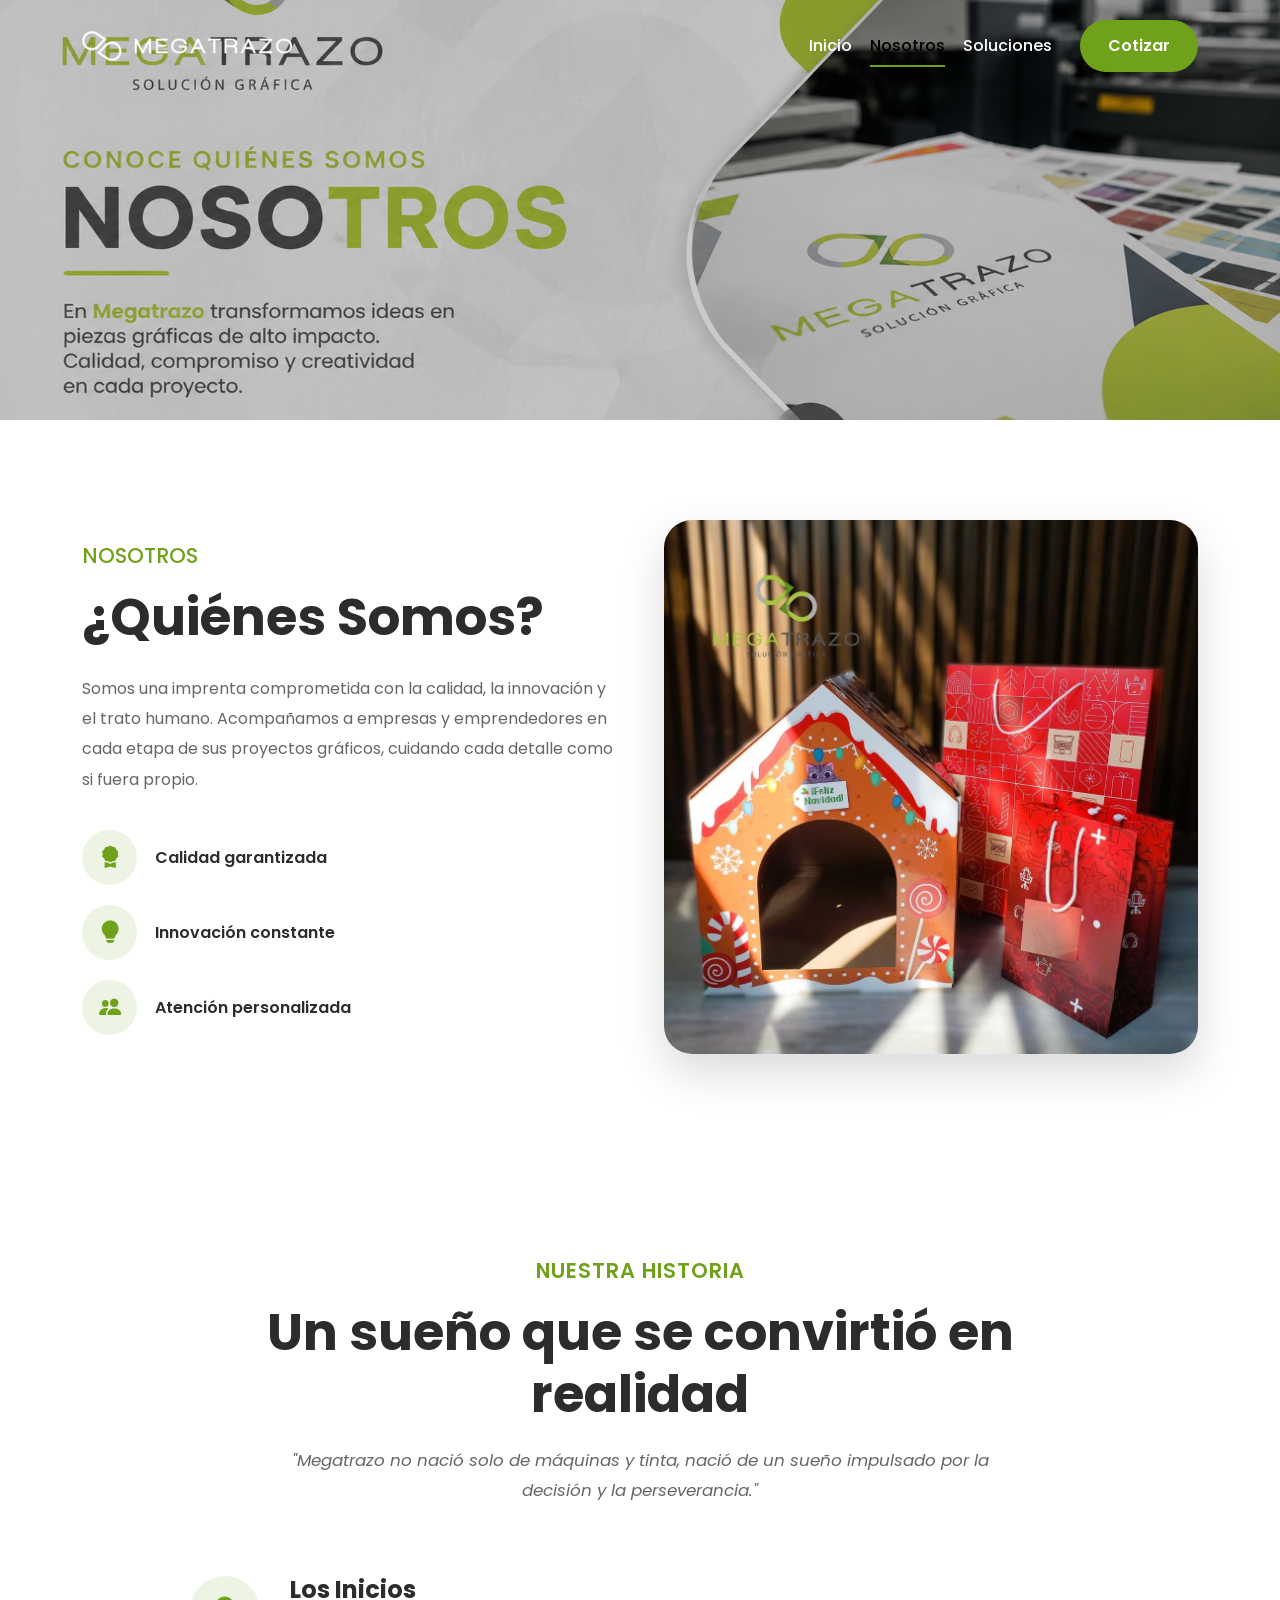
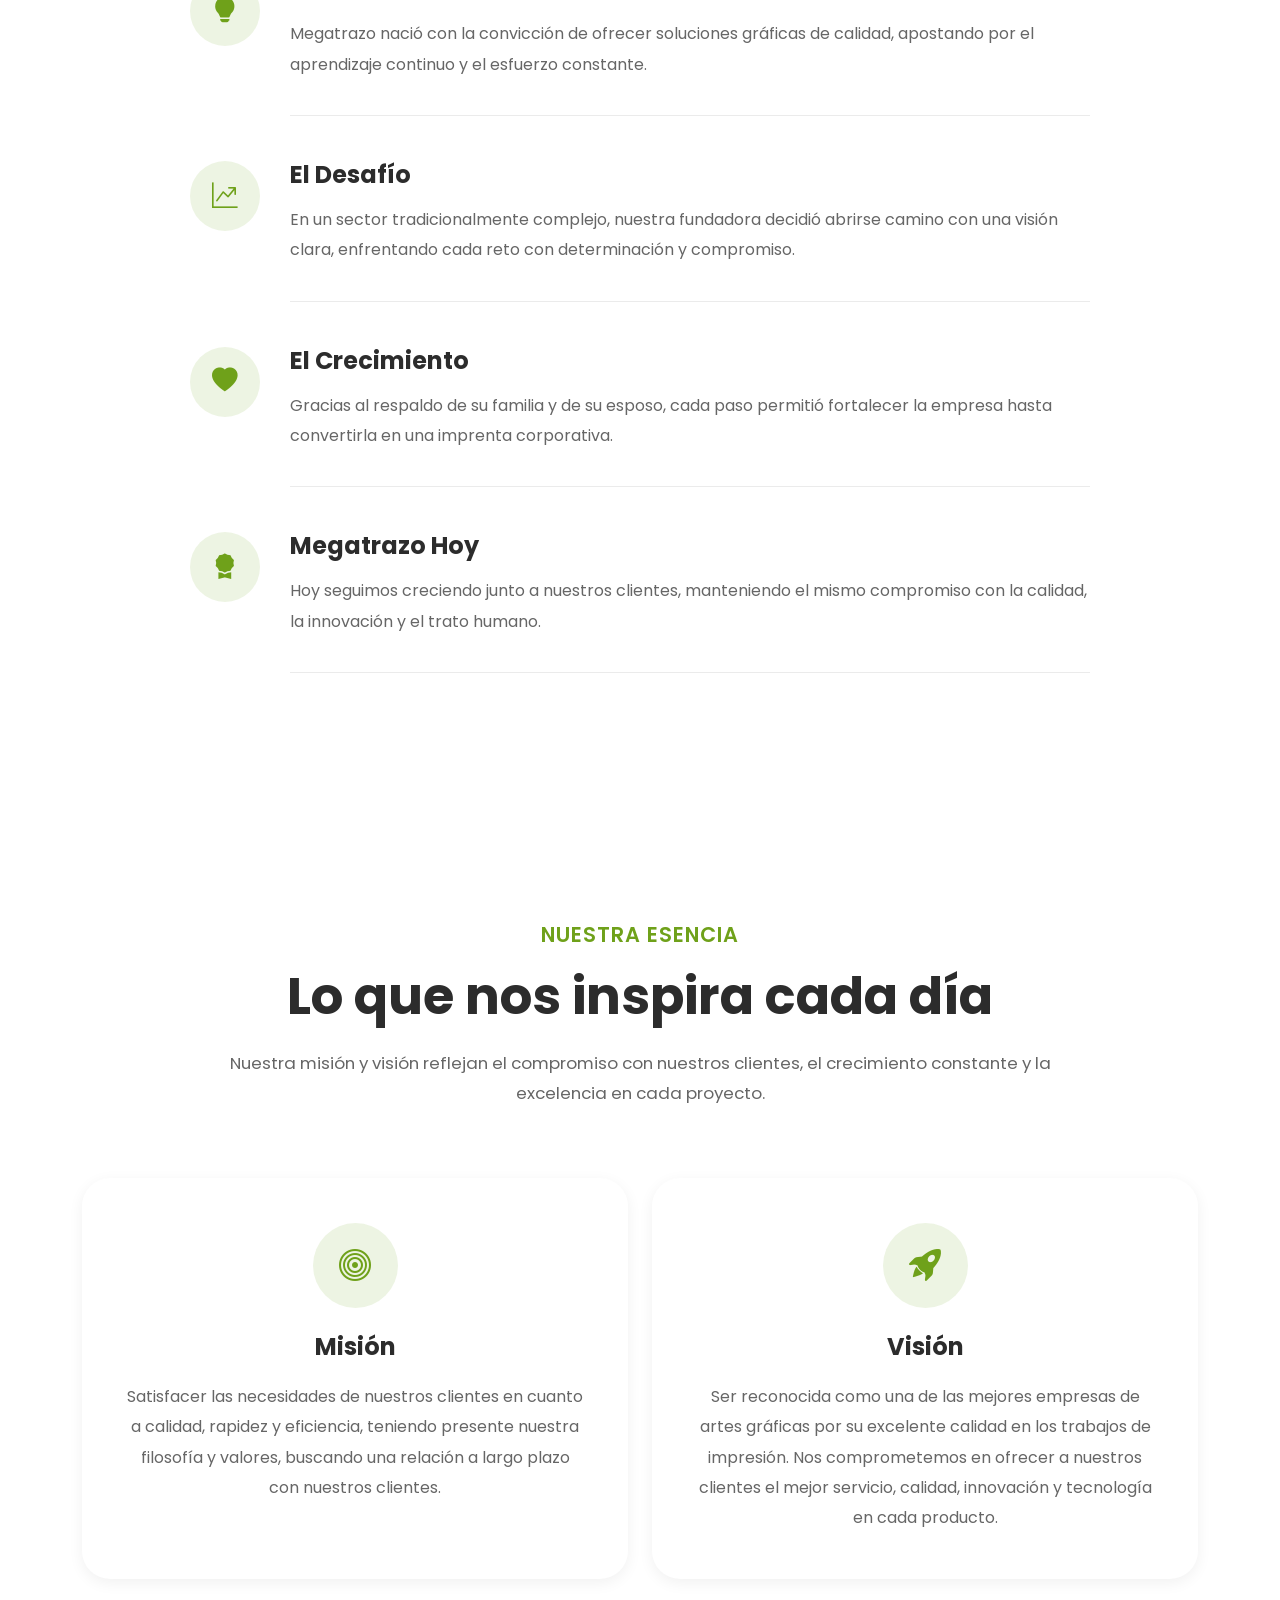
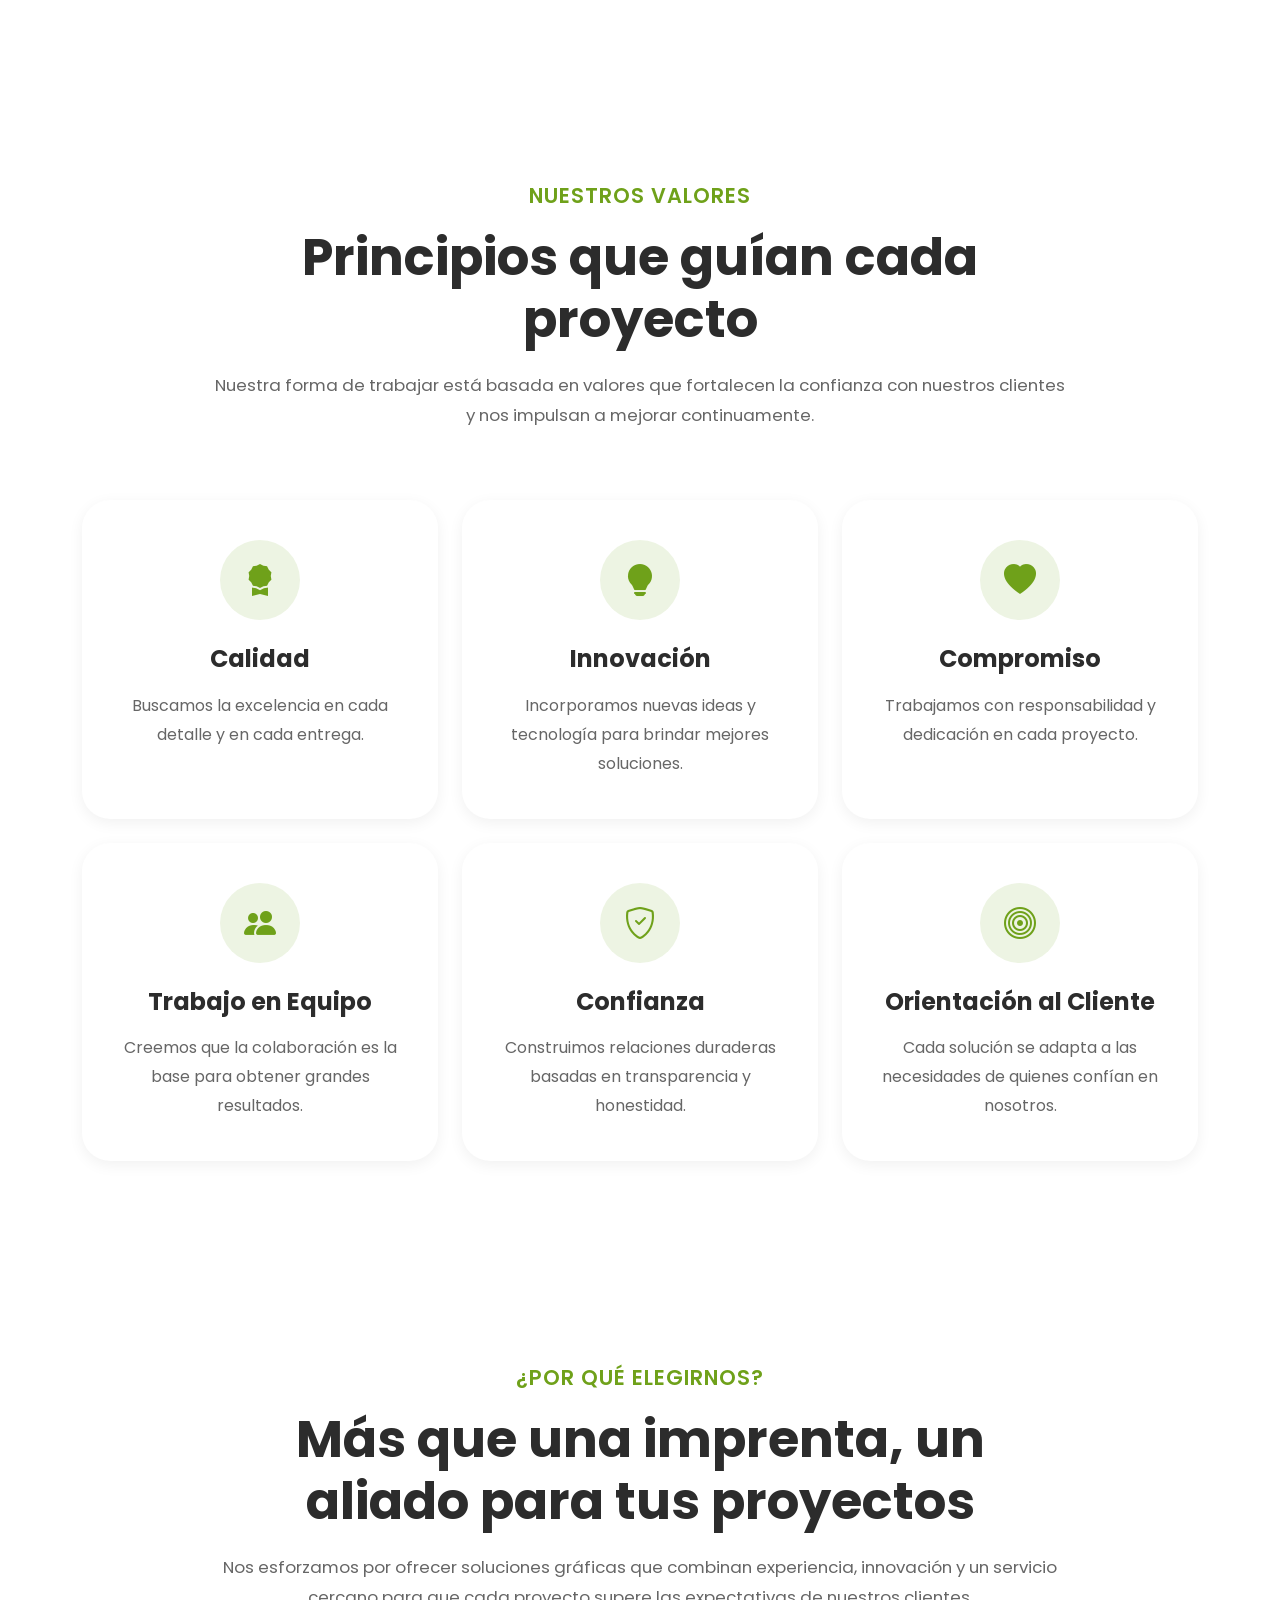
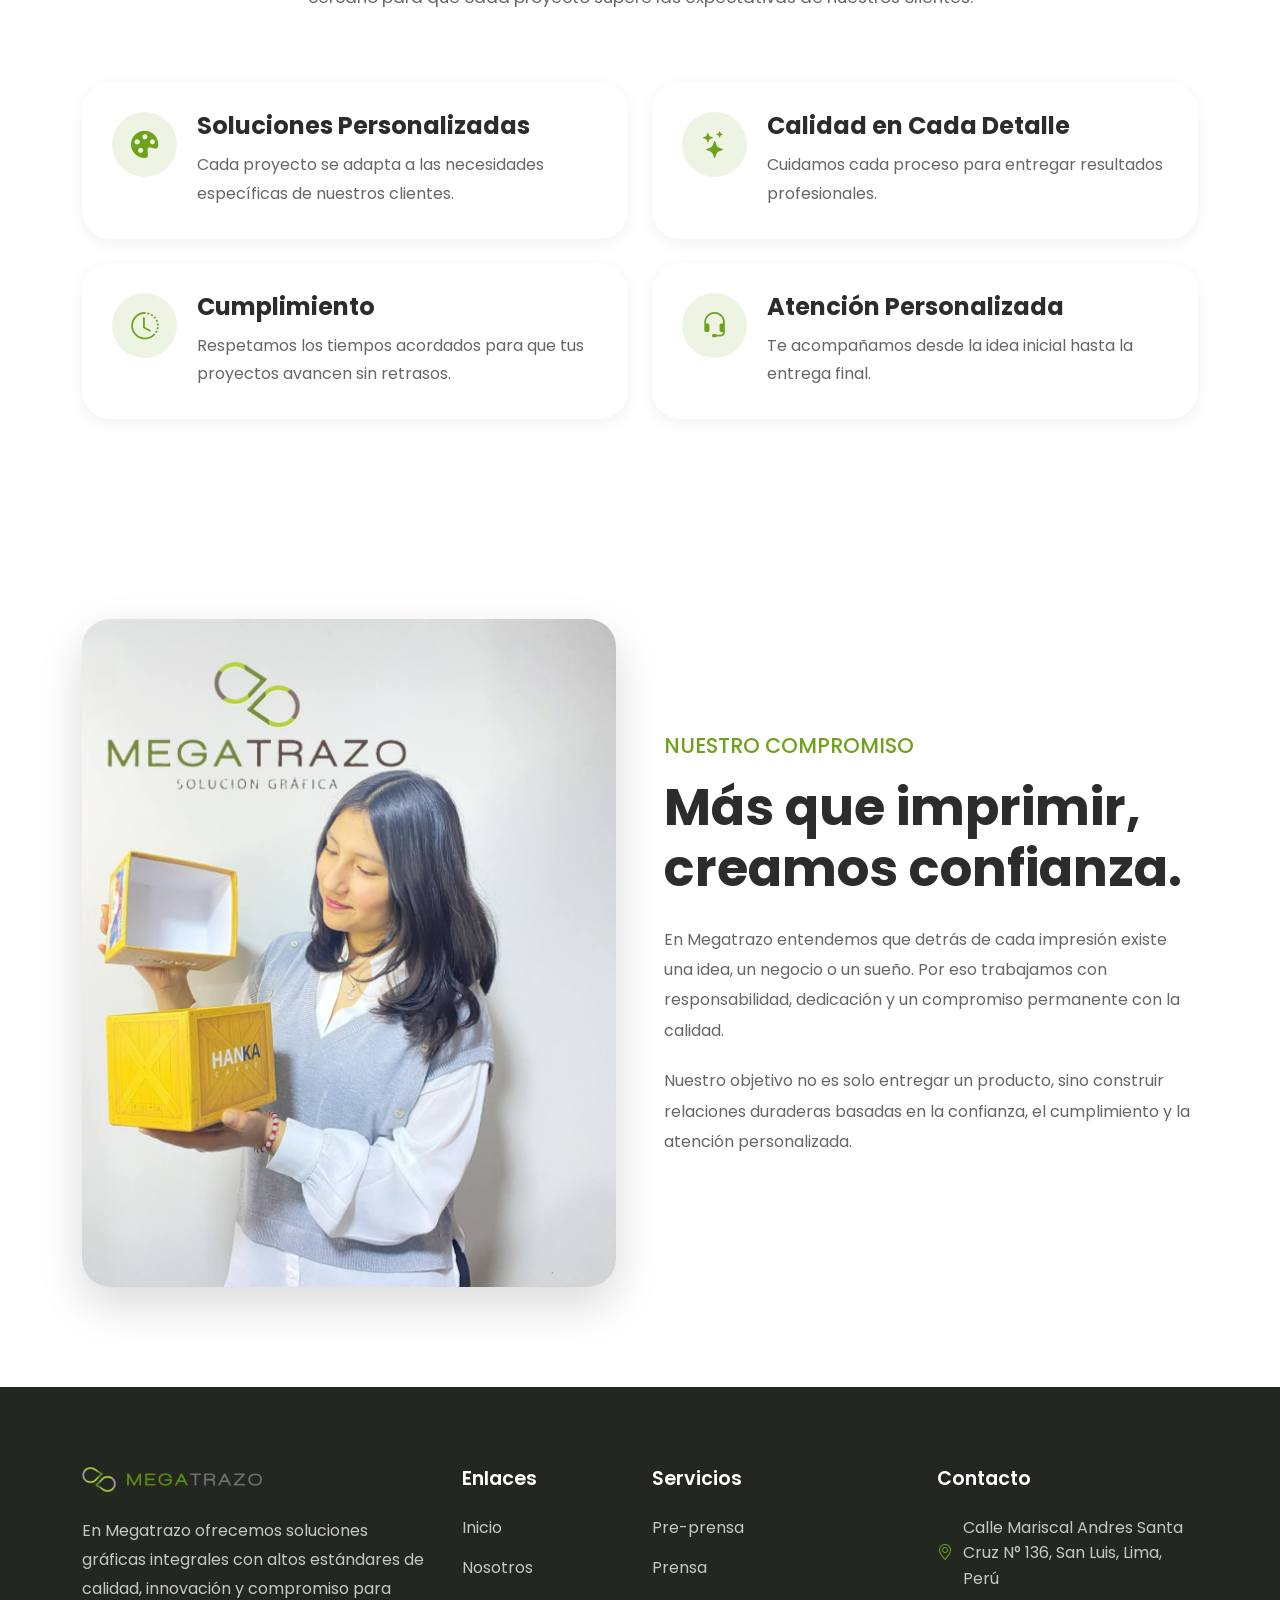
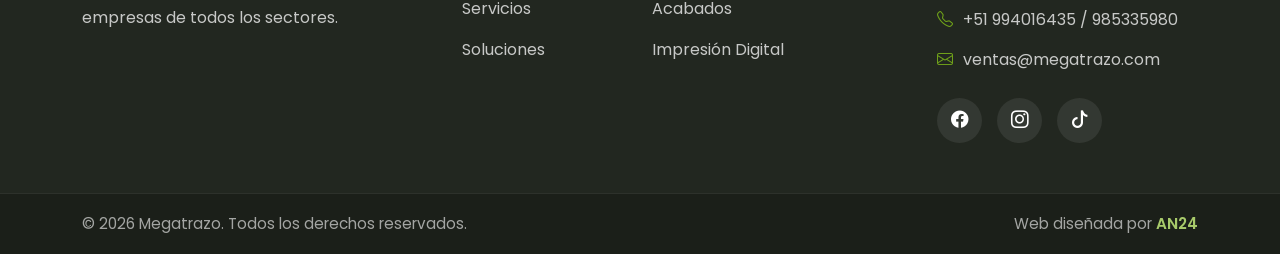
==== commit 38f116a2: "Update nosotros.html" ====
--- a/page/nosotros.html
+++ b/page/nosotros.html
@@ -140,6 +140,80 @@
     <div class="page-overlay"></div>
 
 </section>
+
+<!--======================================
+            MENU MOVIL
+=======================================-->
+
+<div class="offcanvas offcanvas-end" tabindex="-1" id="menuMovil">
+
+    <div class="offcanvas-header">
+
+        <a href="../index.html">
+
+            <img
+                src="../assets/logos/megatrazoblanco.png"
+                alt="Megatrazo"
+                class="img-fluid"
+                width="170">
+
+        </a>
+
+        <button
+            type="button"
+            class="btn-close"
+            data-bs-dismiss="offcanvas"
+            aria-label="Cerrar menú">
+        </button>
+
+    </div>
+
+    <div class="offcanvas-body">
+
+        <ul class="mobile-menu">
+
+            <li class="nav-item">
+
+                <a class="nav-link" href="../index.html">
+
+                    Inicio
+
+                </a>
+
+            </li>
+
+            <li class="nav-item">
+
+                <a class="nav-link active" href="nosotros.html">
+
+                    Nosotros
+
+                </a>
+
+            </li>
+
+            <li class="nav-item">
+
+                <a class="nav-link" href="soluciones.html">
+
+                    Soluciones
+
+                </a>
+
+            </li>
+
+        </ul>
+
+        <a href="../index.html#contacto"
+           class="btn-navbar w-100 mt-4">
+
+            Cotizar
+
+        </a>
+
+    </div>
+
+</div>
 <!--=====================================
             ¿QUIÉNES SOMOS?
 ======================================-->
@@ -894,13 +968,11 @@
 
                 <div class="footer-social">
 
-                    <a href="#"><i class="bi bi-facebook"></i></a>
-
-                    <a href="#"><i class="bi bi-instagram"></i></a>
-
-                    <a href="#"><i class="bi bi-linkedin"></i></a>
-
-                    <a href="#"><i class="bi bi-whatsapp"></i></a>
+                    <a href="https://web.facebook.com/MEGATRAZO/?locale=es_LA&_rdc=1&_rdr#"><i class="bi bi-facebook"></i></a>
+
+                    <a href="https://www.instagram.com/megatrazo.pe/reels/"><i class="bi bi-instagram"></i></a>
+
+                    <a href="https://www.tiktok.com/@megatrazo.pe"><i class="bi bi-tiktok"></i></a>
 
                 </div>
 
@@ -959,4 +1031,4 @@
 
 </body>
 
-</html>+</html>
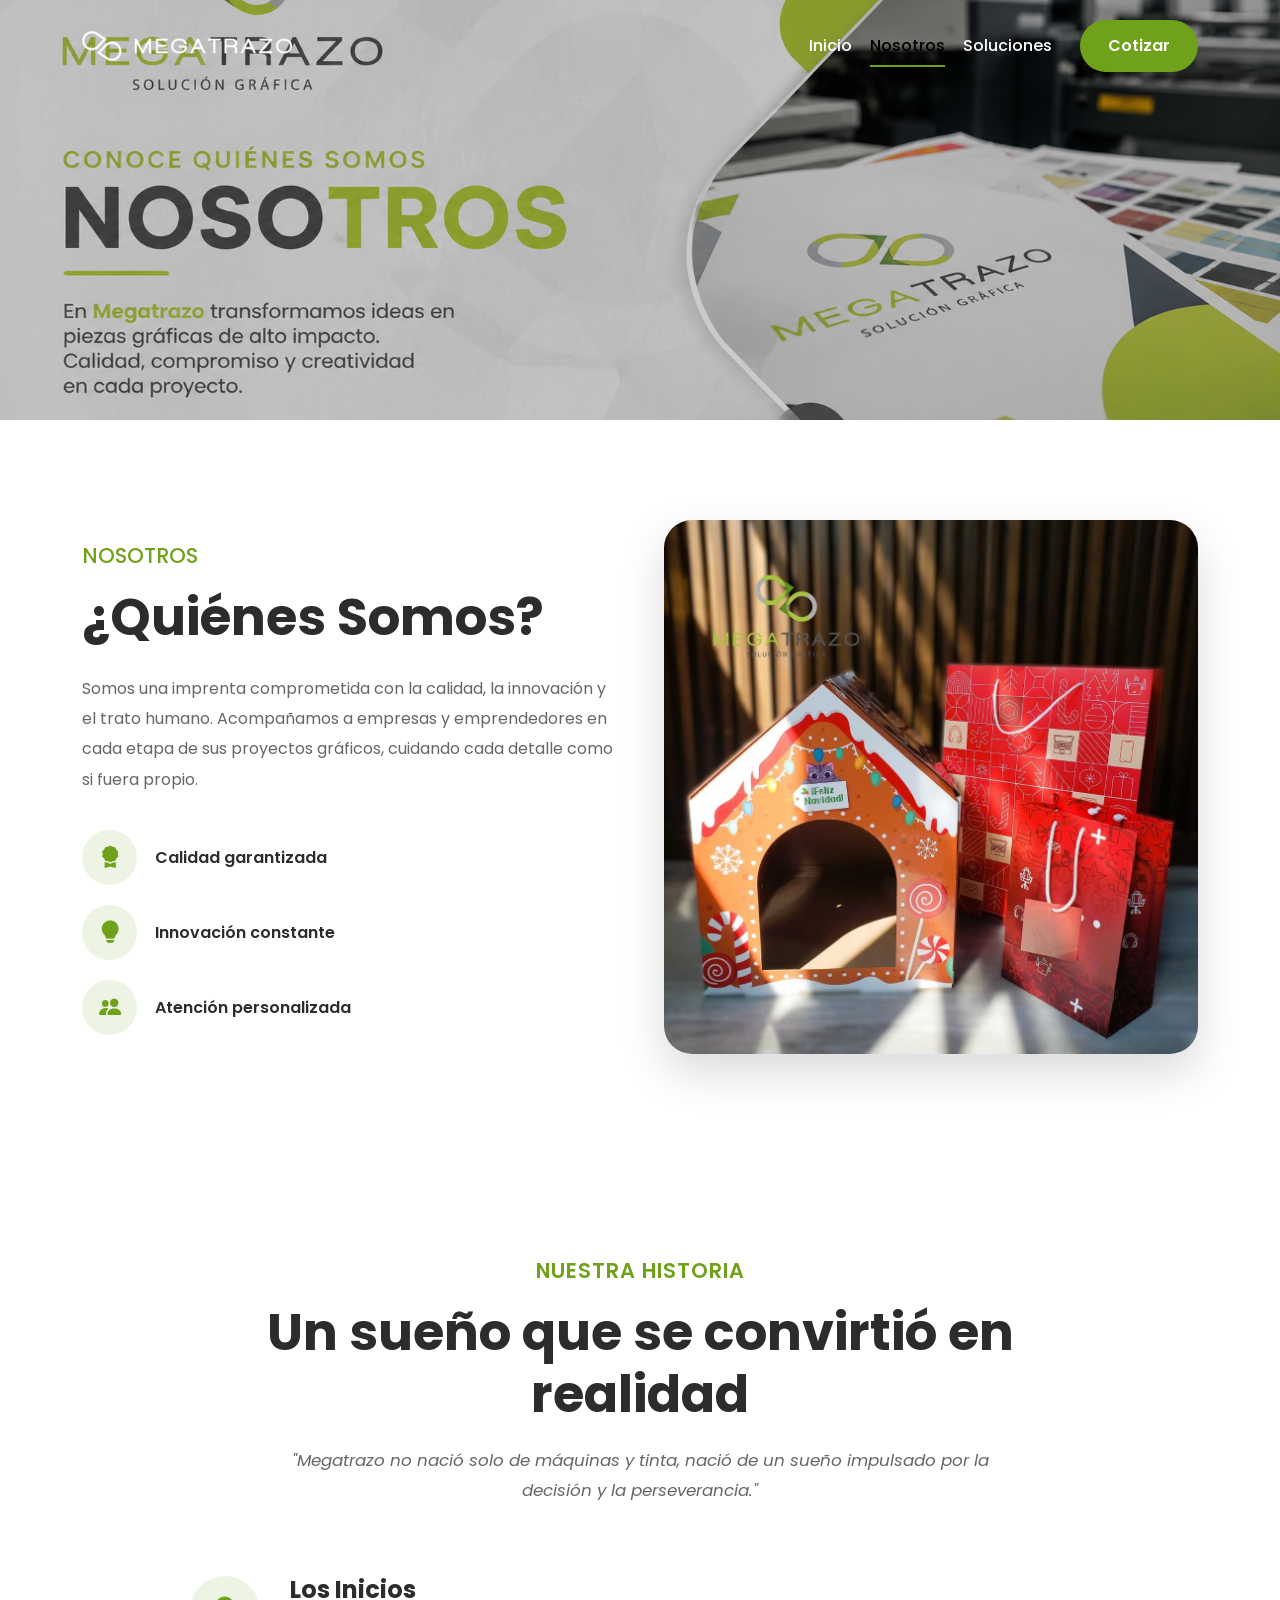
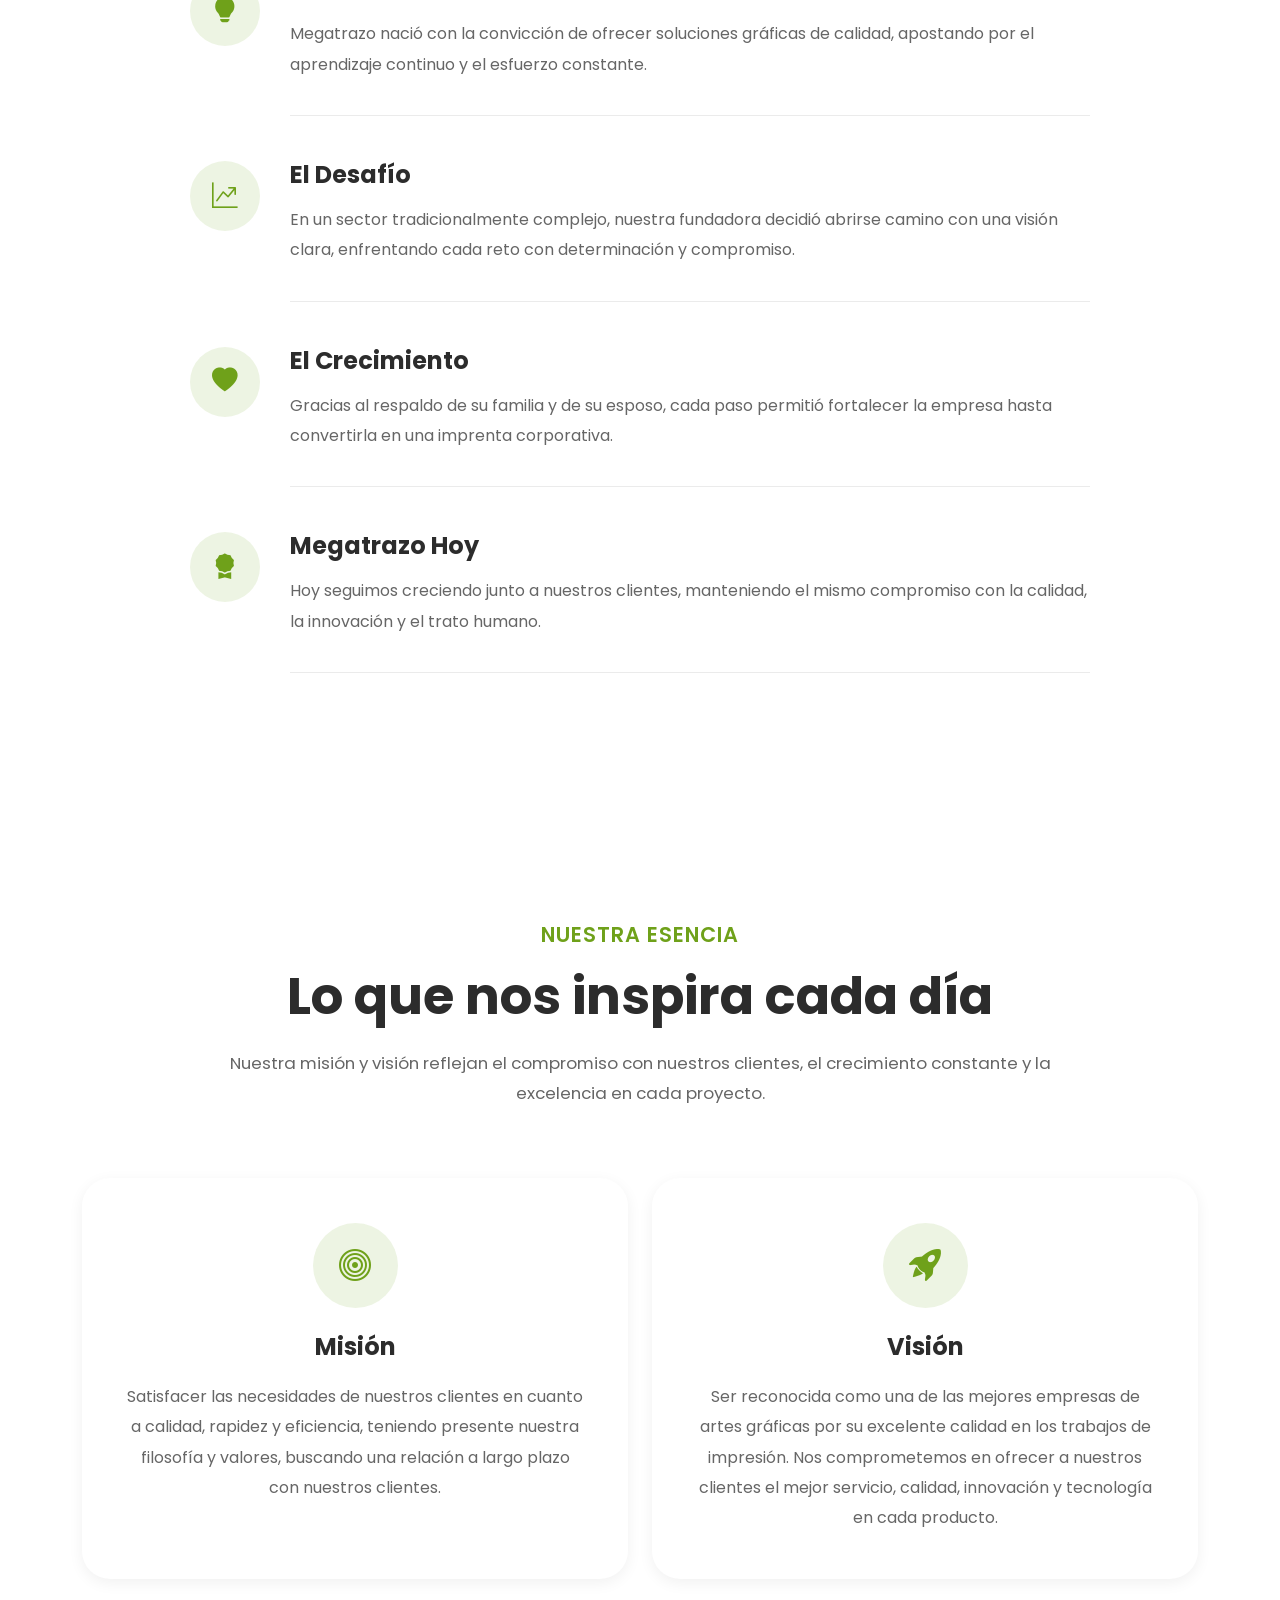
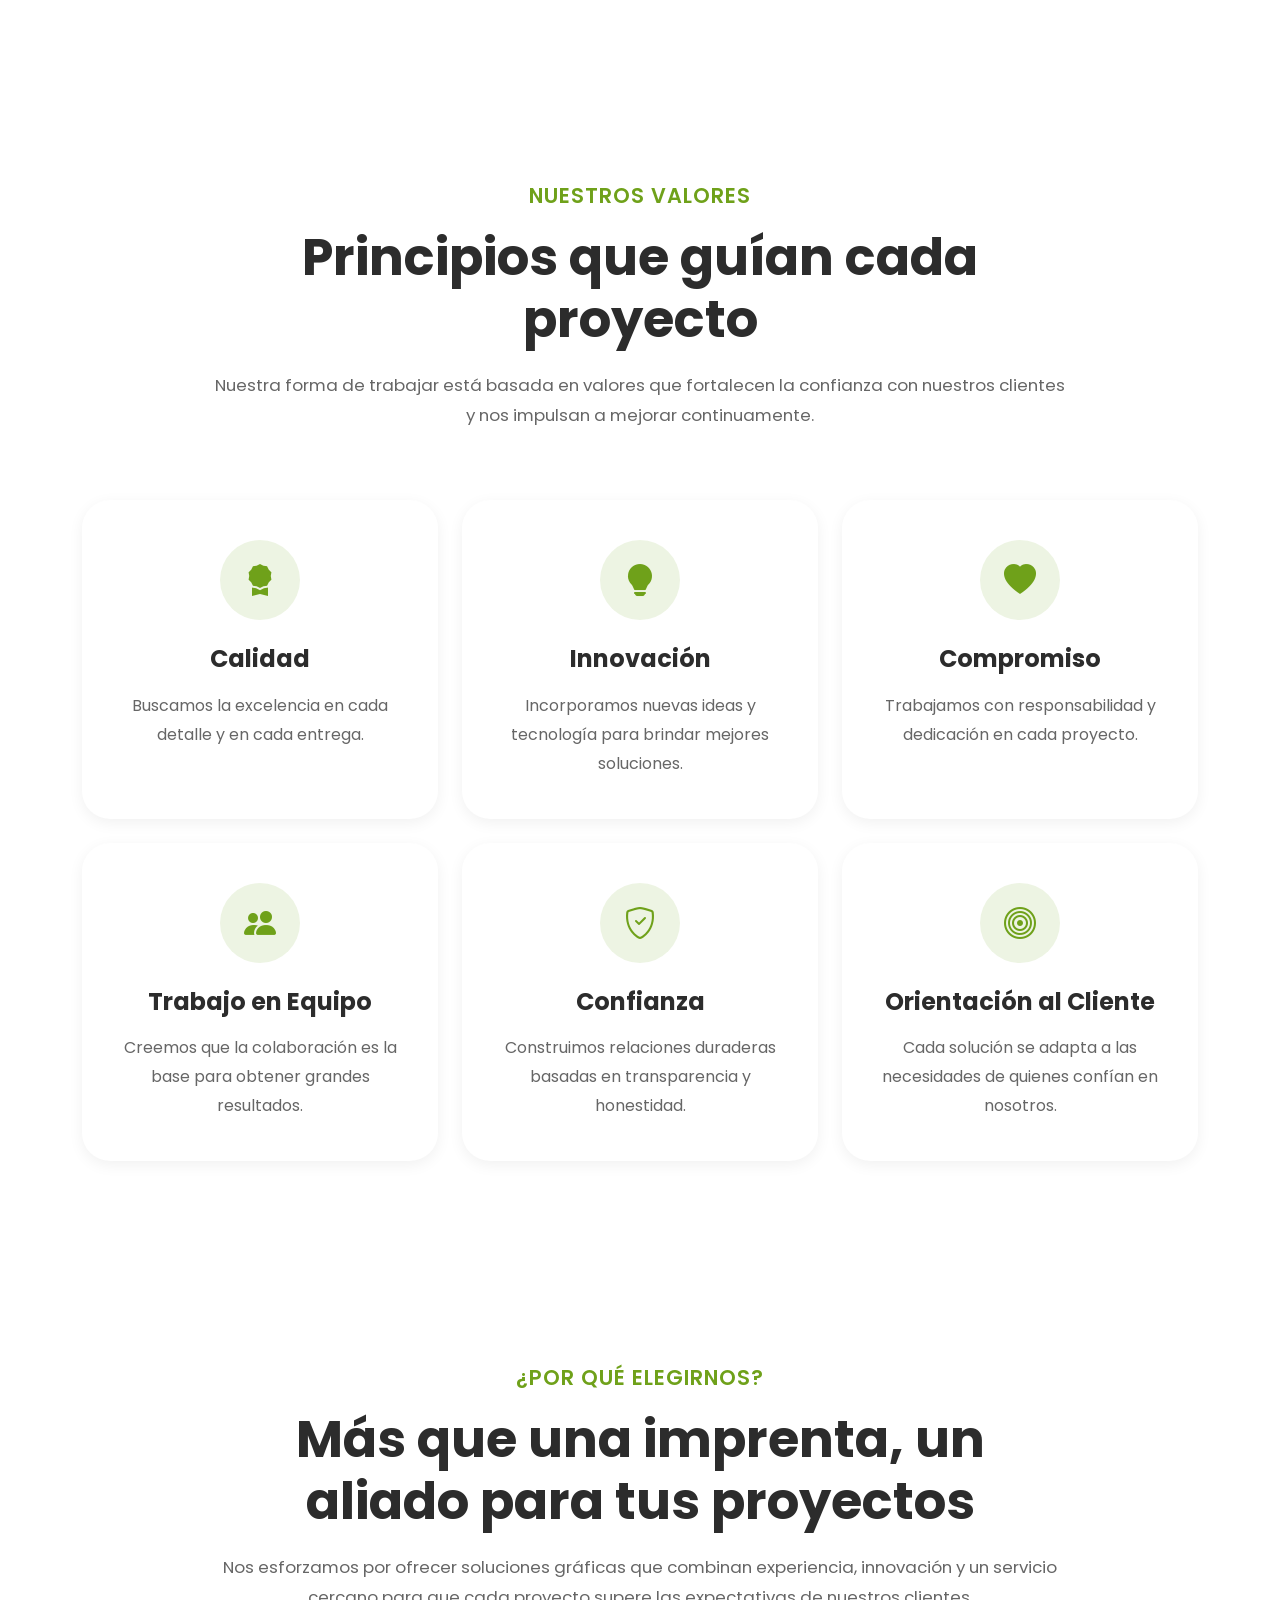
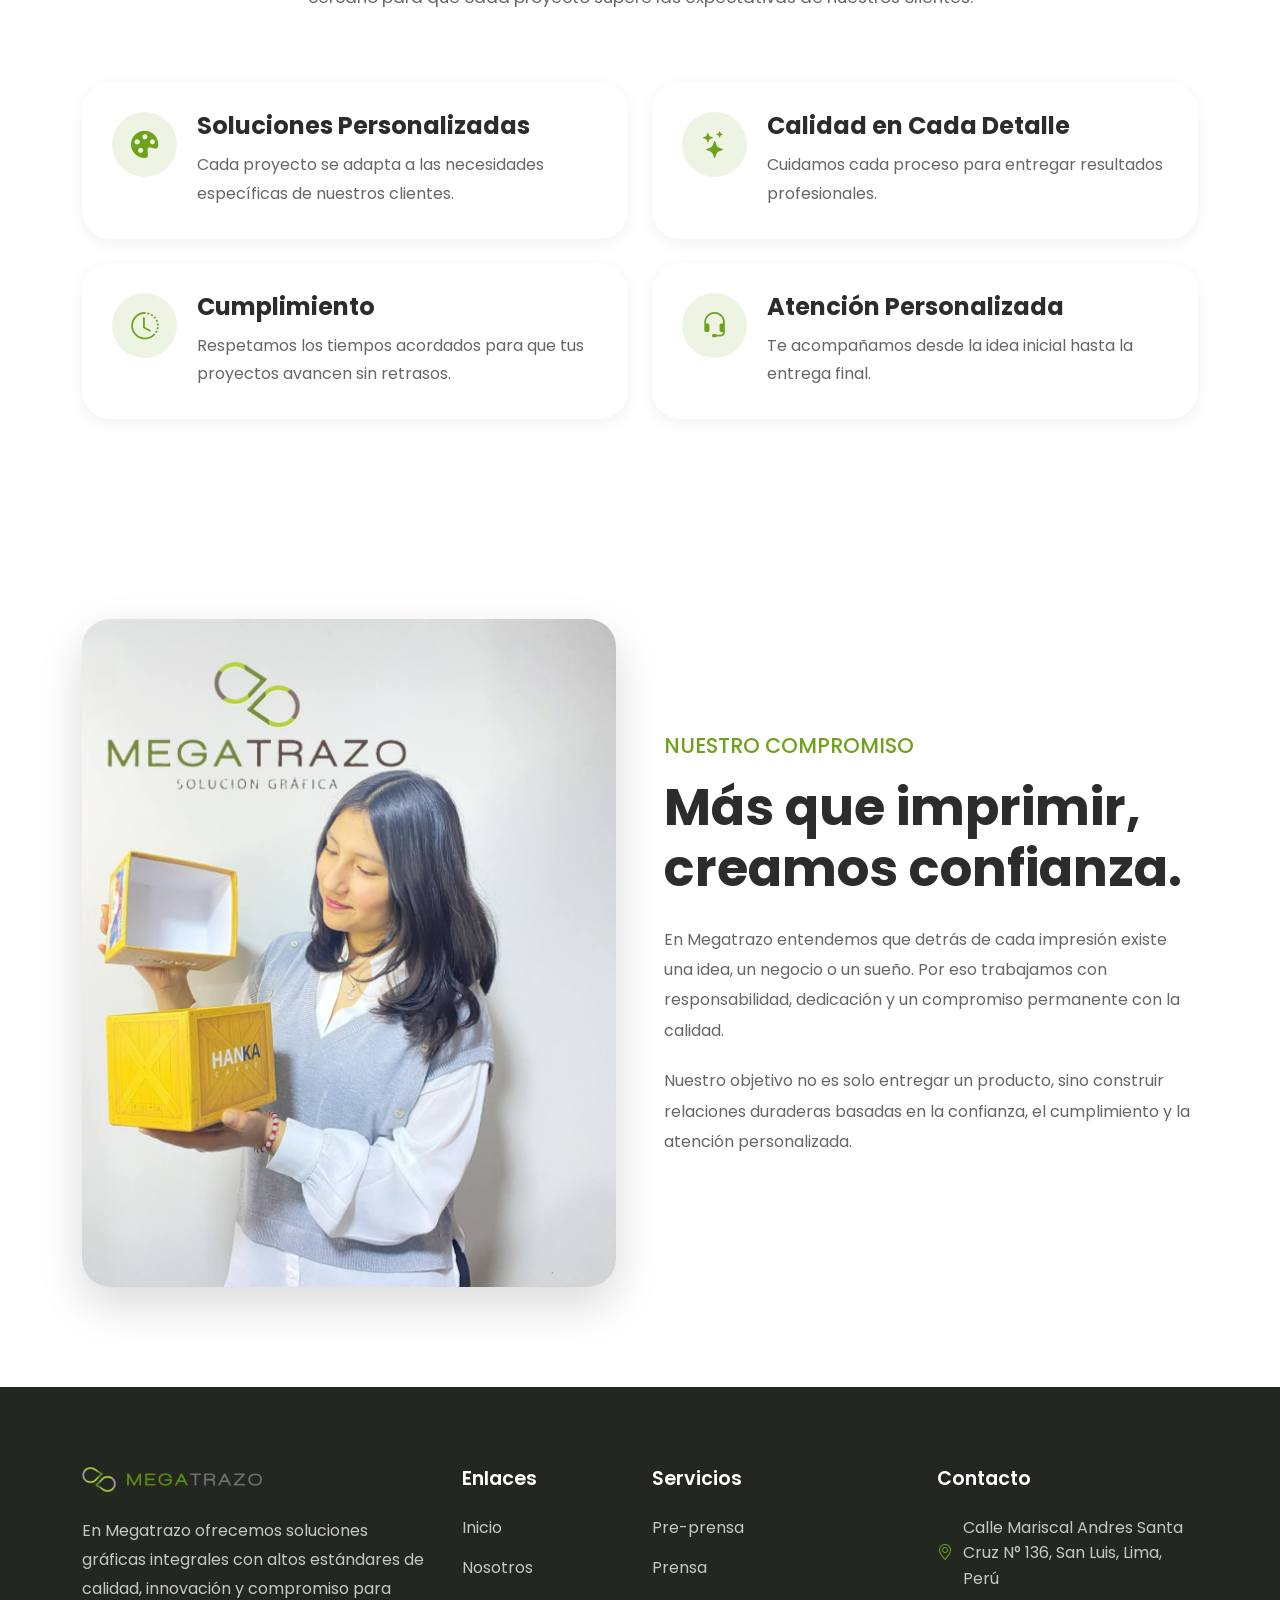
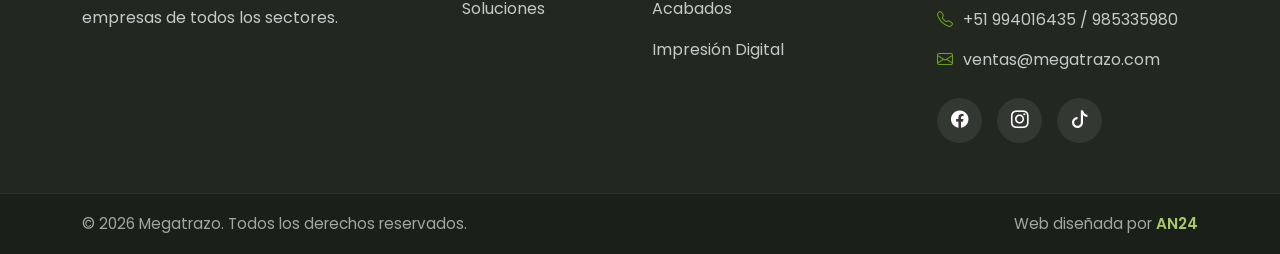
==== commit 39e10c03: "Update nosotros.html" ====
--- a/page/nosotros.html
+++ b/page/nosotros.html
@@ -902,11 +902,9 @@
 
                     <li><a href="index.html">Inicio</a></li>
 
-                    <li><a href="pages/nosotros.html">Nosotros</a></li>
-
-                    <li><a href="pages/servicios.html">Servicios</a></li>
-
-                    <li><a href="pages/soluciones.html">Soluciones</a></li>
+                    <li><a href="page/nosotros.html">Nosotros</a></li>
+
+                    <li><a href="page/soluciones.html">Soluciones</a></li>
 
                 </ul>
 
